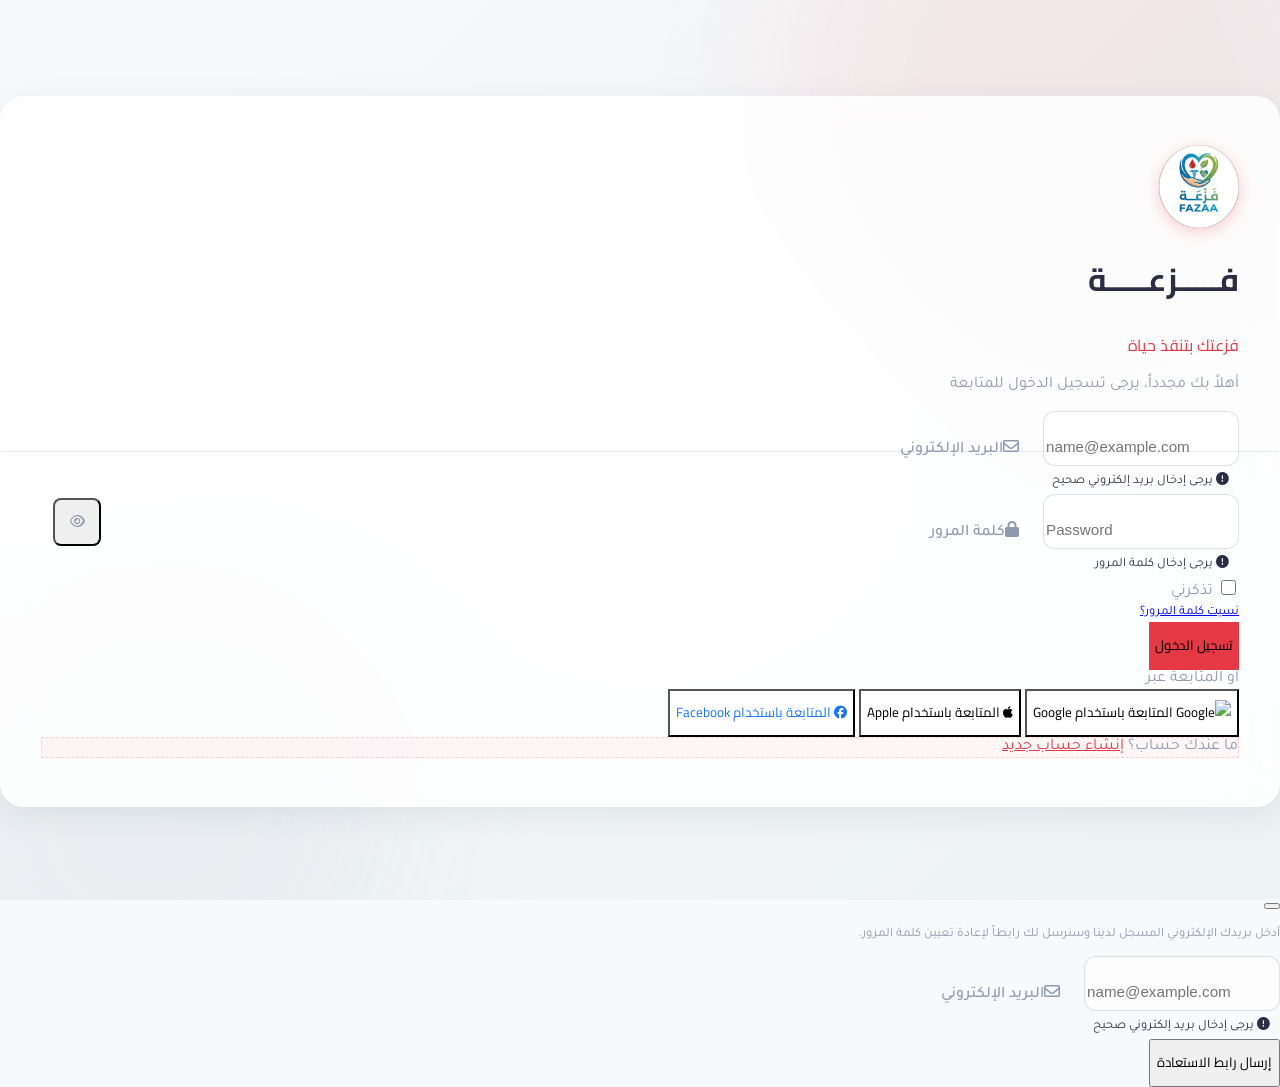
==== index.html @ a8e6f5c9 "Initial commit Created from https://vercel.com/new" ====
<!DOCTYPE html>
<html lang="ar" dir="rtl" data-theme="light">

<head>
    <meta charset="UTF-8">
    <meta name="viewport" content="width=device-width, initial-scale=1.0">
    <title data-i18n="login_title">تسجيل الدخول | فزعة</title>
    <link rel="icon" href="fazaalogo.webp" type="image/webp">
    <!-- Bootstrap 5 RTL -->
    <link id="bootstrapCss" rel="stylesheet"
        href="https://cdn.jsdelivr.net/npm/bootstrap@5.3.0/dist/css/bootstrap.rtl.min.css">
    <!-- Font Awesome -->
    <link rel="stylesheet" href="https://cdnjs.cloudflare.com/ajax/libs/font-awesome/6.4.0/css/all.min.css">
    <!-- Google Fonts (Cairo & Tajawal) -->
    <link
        href="https://fonts.googleapis.com/css2?family=Cairo:wght@400;500;600;700;800&family=Tajawal:wght@400;500;700&display=swap"
        rel="stylesheet">
    <!-- Custom CSS -->
    <link rel="stylesheet" href="style.css">
</head>

<body>

    <!-- Controls -->
    <div class="position-absolute top-0 end-0 p-3 z-3 d-flex gap-2 controls-wrapper">
        <button class="btn btn-light shadow-sm rounded-circle control-btn" id="themeToggle" title="Toggle Theme">
            <i class="fa-solid fa-moon"></i>
        </button>
        <button class="btn btn-light shadow-sm rounded-circle control-btn fw-bold font-sm" id="langToggle"
            title="Toggle Language">
            EN
        </button>
    </div>

    <!-- Background Animated Shapes -->
    <div class="bg-shapes">
        <div class="shape shape-1"></div>
        <div class="shape shape-2"></div>
        <div class="shape shape-3"></div>
    </div>

    <div class="d-flex align-items-center justify-content-center min-vh-100 position-relative z-1 py-4 py-md-5">
        <div class="container relative-z">
            <div class="row w-100 justify-content-center m-0">
                <div class="col-12 col-md-10 col-lg-7 col-xl-5 p-0">
                    <div class="glass-card entrance-anim">

                        <!-- Header Area -->
                        <div class="text-center mb-4 pb-2">
                            <img src="fazaalogo.webp" alt="فزعة" class="brand-logo-img mx-auto mb-3 pulse-anim">
                            <h1 class="h2 fw-bold platform-name text-dark mb-1" data-i18n="platform_name">فـــــزعـــــة
                            </h1>
                            <p class="text-danger fw-semibold slogan mb-2" data-i18n="slogan">فزعتك بتنقذ حياة</p>
                            <p class="text-muted small welcome-text" data-i18n="login_welcome">أهلاً بك مجدداً، يرجى
                                تسجيل الدخول للمتابعة</p>
                        </div>

                        <!-- Login Form -->
                        <form id="loginForm" novalidate>

                            <!-- Email Input -->
                            <div class="form-floating mb-4 custom-floating">
                                <input type="email" class="form-control premium-input email-input-dir" id="emailInput"
                                    placeholder="name@example.com" required>
                                <label for="emailInput"><i class="fa-regular fa-envelope me-2"></i><span
                                        data-i18n="email_label">البريد الإلكتروني</span></label>
                                <div class="invalid-feedback ms-1 mt-1 font-sm animated-error">
                                    <i class="fa-solid fa-circle-exclamation me-1"></i> <span
                                        data-i18n="email_invalid">يرجى إدخال بريد إلكتروني صحيح</span>
                                </div>
                            </div>

                            <!-- Password Input -->
                            <div class="form-floating mb-4 custom-floating position-relative">
                                <input type="password" class="form-control premium-input pe-5 email-input-dir"
                                    id="passwordInput" placeholder="Password" required>
                                <label for="passwordInput"><i class="fa-solid fa-lock me-2"></i><span
                                        data-i18n="password_label">كلمة المرور</span></label>
                                <button type="button"
                                    class="btn btn-link toggle-password text-muted text-decoration-none shadow-none"
                                    tabindex="-1">
                                    <i class="fa-regular fa-eye pt-1"></i>
                                </button>
                                <div class="invalid-feedback ms-1 mt-1 font-sm animated-error">
                                    <i class="fa-solid fa-circle-exclamation me-1"></i> <span
                                        data-i18n="password_invalid">يرجى إدخال كلمة المرور</span>
                                </div>
                            </div>

                            <!-- Options: Remember Me & Forgot Password -->
                            <div class="d-flex justify-content-between align-items-center mb-4 px-1">
                                <div class="form-check custom-checkbox">
                                    <input class="form-check-input" type="checkbox" id="rememberMe">
                                    <label class="form-check-label text-muted small fw-medium mt-1" for="rememberMe"
                                        data-i18n="remember_me">
                                        تذكرني
                                    </label>
                                </div>
                                <a href="#" class="text-decoration-none text-primary font-sm fw-bold"
                                    data-bs-toggle="modal" data-bs-target="#forgotPasswordModal"
                                    data-i18n="forgot_password">نسيت كلمة المرور؟</a>
                            </div>

                            <!-- Submit Button -->
                            <button type="submit"
                                class="btn btn-danger w-100 py-3 mb-4 rounded-3 fw-bold shadow-sm position-relative btn-glow"
                                id="loginBtn">
                                <span class="btn-text" data-i18n="login_btn">تسجيل الدخول</span>
                                <span
                                    class="spinner-border spinner-border-sm position-absolute top-50 start-50 translate-middle d-none text-white"
                                    role="status" aria-hidden="true" id="btnLoader"></span>
                            </button>

                            <!-- Divider -->
                            <div class="position-relative text-center my-4 divider-container">
                                <span class="text-muted small px-3 bg-glass z-1 position-relative divider-text"
                                    data-i18n="or_continue_with">أو المتابعة عبر</span>
                            </div>

                            <!-- Social Buttons -->
                            <div class="d-flex flex-column gap-3 mb-4">
                                <button type="button"
                                    class="btn btn-light border-0 social-btn w-100 d-flex align-items-center justify-content-center gap-3 py-2 shadow-sm rounded-3">
                                    <img src="https://upload.wikimedia.org/wikipedia/commons/c/c1/Google_%22G%22_logo.svg"
                                        alt="Google" width="20">
                                    <span class="fw-semibold text-dark small" data-i18n="social_google">المتابعة
                                        باستخدام Google</span>
                                </button>
                                <button type="button"
                                    class="btn btn-light border-0 social-btn w-100 d-flex align-items-center justify-content-center gap-3 py-2 shadow-sm rounded-3">
                                    <i class="fa-brands fa-apple fs-5 text-dark mt-1"></i>
                                    <span class="fw-semibold text-dark small" data-i18n="social_apple">المتابعة باستخدام
                                        Apple</span>
                                </button>
                                <button type="button"
                                    class="btn btn-light border-0 social-btn w-100 d-flex align-items-center justify-content-center gap-3 py-2 shadow-sm rounded-3"
                                    style="color:#1877F2">
                                    <i class="fa-brands fa-facebook fs-5 mt-1"></i>
                                    <span class="fw-semibold text-dark small" data-i18n="social_facebook">المتابعة
                                        باستخدام Facebook</span>
                                </button>
                            </div>

                            <!-- Register Link -->
                            <div class="text-center mt-2 px-3 pb-2 pt-2 create-account-box rounded-3">
                                <span class="text-muted small fw-medium" data-i18n="no_account">ما عندك حساب؟</span>
                                <a href="register.html"
                                    class="text-decoration-none text-danger fw-bold ms-1 hover-underline"
                                    data-i18n="create_account_link">إنشاء حساب جديد</a>
                            </div>

                        </form>
                    </div>
                </div>
            </div>
        </div>
    </div>
    <div class="toast-container position-fixed bottom-0 end-0 p-3" style="z-index: 1055; direction: rtl;">
        <div id="appToast" class="toast align-items-center text-white border-0" role="alert" aria-live="assertive"
            aria-atomic="true">
            <div class="d-flex">
                <div class="toast-body fw-bold font-body" id="toastMessage"></div>
                <button type="button" class="btn-close btn-close-white me-2 m-auto" data-bs-dismiss="toast"
                    aria-label="Close"></button>
            </div>
        </div>
    </div>
    <div class="modal fade" id="forgotPasswordModal" tabindex="-1" aria-hidden="true">
        <div class="modal-dialog modal-dialog-centered">
            <div class="modal-content border-0 shadow-lg" style="border-radius: 20px;">
                <div class="modal-header border-0 pb-0">
                    <h5 class="modal-title fw-bold" data-i18n="forgot_pass_title">استعادة كلمة المرور</h5>
                    <button type="button" class="btn-close" data-bs-dismiss="modal" aria-label="Close"></button>
                </div>
                <div class="modal-body pt-4 px-4 pb-4">
                    <p class="text-muted font-sm mb-4" data-i18n="forgot_pass_desc">أدخل بريدك الإلكتروني المسجل لدينا
                        وسنرسل لك رابطاً لإعادة تعيين كلمة المرور.</p>
                    <form id="forgotPasswordForm" novalidate>
                        <div class="form-floating custom-floating mb-4 position-relative">
                            <input type="email" class="form-control premium-input email-input-dir" id="resetEmail"
                                placeholder="name@example.com" required>
                            <label for="resetEmail"><i class="fa-regular fa-envelope me-2"></i><span
                                    data-i18n="email_label">البريد الإلكتروني</span></label>
                            <div class="invalid-feedback ms-1 mt-1 font-sm animated-error">
                                <i class="fa-solid fa-circle-exclamation me-1"></i> <span data-i18n="email_invalid">يرجى
                                    إدخال بريد إلكتروني صحيح</span>
                            </div>
                        </div>
                        <button type="submit" class="btn btn-primary w-100 py-3 position-relative overflow-hidden"
                            id="resetBtn">
                            <span class="btn-text fw-bold" data-i18n="send_reset_link">إرسال رابط الاستعادة</span>
                            <div class="btn-loader d-none" id="resetBtnLoader">
                                <span class="spinner-border spinner-border-sm" role="status" aria-hidden="true"></span>
                            </div>
                        </button>
                    </form>
                </div>
            </div>
        </div>
    </div>

    <!-- Bootstrap JS -->
    <script src="https://cdn.jsdelivr.net/npm/bootstrap@5.3.0/dist/js/bootstrap.bundle.min.js"></script>
    <!-- Custom JS -->
    <script src="scripts.js"></script>
</body>

</html>
---- style.css ----
/* ==============================================================
   Variables and Base Styles
   ============================================================== */
:root {
    --primary-red: #E63946;
    --primary-red-hover: #D62828;
    --primary-red-glow: rgba(230, 57, 70, 0.4);

    --bg-light: #F8F9FA;
    --text-dark: #2B2D42;
    --text-muted: #8D99AE;

    --glass-bg: rgba(255, 255, 255, 0.85);
    --glass-border: rgba(255, 255, 255, 0.4);
    --glass-shadow: 0 8px 32px rgba(43, 45, 66, 0.08);

    --font-heading: 'Cairo', sans-serif;
    --font-body: 'Tajawal', sans-serif;

    --transition-fast: 0.2s ease;
    --transition-smooth: 0.3s cubic-bezier(0.25, 0.46, 0.45, 0.94);
}

body {
    font-family: var(--font-body);
    background-color: var(--bg-light);
    color: var(--text-dark);
    margin: 0;
    overflow-x: hidden;
    transition: background-color var(--transition-smooth), color var(--transition-smooth);
}

option {
    background-color: var(--bg-light);
    color: var(--text-dark);
}

/* ==============================================================
   Dark Theme Overrides
   ============================================================== */
[data-theme="dark"] {
    --bg-light: #161625;
    --text-dark: #E4E6EB;
    --text-muted: #A0AAB2;
    --glass-bg: rgba(26, 26, 40, 0.85);
    --glass-border: rgba(255, 255, 255, 0.08);
    --glass-shadow: 0 8px 32px rgba(0, 0, 0, 0.6);
    color-scheme: dark;
}

[data-theme="dark"] .bg-shapes {
    background: linear-gradient(135deg, #161625 0%, #1a1a2e 100%);
}

[data-theme="dark"] .text-dark {
    color: var(--text-dark) !important;
}

/* logo filter removed for native logo rendering */

[data-theme="dark"] .shape-3 {
    background: rgba(255, 255, 255, 0.05);
}

[data-theme="dark"] .premium-input {
    background-color: rgba(0, 0, 0, 0.4) !important;
    border-color: rgba(255, 255, 255, 0.1) !important;
    color: var(--text-dark) !important;
}

[data-theme="dark"] .premium-input::placeholder,
[data-theme="dark"] .premium-input::-webkit-input-placeholder,
[data-theme="dark"] .premium-input::-moz-placeholder {
    color: rgba(255, 255, 255, 0.5) !important;
    opacity: 1 !important;
}

[data-theme="dark"] .form-select.premium-input {
    background-image: url("data:image/svg+xml,%3csvg xmlns='http://www.w3.org/2000/svg' viewBox='0 0 16 16'%3e%3cpath fill='none' stroke='%23A0AAB2' stroke-linecap='round' stroke-linejoin='round' stroke-width='2' d='m2 5 6 6 6-6'/%3e%3c/svg%3e") !important;
}

[data-theme="dark"] .premium-input:focus {
    background-color: #222230 !important;
    border-color: var(--primary-red) !important;
}

[data-theme="dark"] .btn-light,
[data-theme="dark"] .control-btn {
    background-color: rgba(255, 255, 255, 0.1) !important;
    color: var(--text-dark) !important;
    border: 1px solid rgba(255, 255, 255, 0.05);
}

[data-theme="dark"] .btn-light:hover,
[data-theme="dark"] .control-btn:hover {
    background-color: rgba(255, 255, 255, 0.2) !important;
}

[data-theme="dark"] .social-btn {
    background: rgba(255, 255, 255, 0.08) !important;
    border: 1px solid rgba(255, 255, 255, 0.15) !important;
    color: var(--text-dark) !important;
}

[data-theme="dark"] .social-btn:hover {
    background: rgba(255, 255, 255, 0.12) !important;
    border-color: rgba(255, 255, 255, 0.25) !important;
    box-shadow: 0 4px 12px rgba(0, 0, 0, 0.2) !important;
}

[data-theme="dark"] .social-btn i.fa-facebook {
    color: #1877F2 !important;
}

[data-theme="dark"] .role-card {
    background: rgba(0, 0, 0, 0.3);
    border-color: rgba(255, 255, 255, 0.1);
}

[data-theme="dark"] .role-card:hover {
    background: rgba(255, 255, 255, 0.05);
}

[data-theme="dark"] .bg-glass {
    background-color: rgba(255, 255, 255, 0.05);
}

[data-theme="dark"] .create-account-box {
    background: rgba(230, 57, 70, 0.08);
}

[data-theme="dark"] .toggle-password:hover {
    color: #fff !important;
}

/* ==============================================================
   Top Controls
   ============================================================== */
.controls-wrapper {
    gap: 12px;
}

.control-btn {
    width: 48px;
    height: 48px;
    display: flex;
    align-items: center;
    justify-content: center;
    transition: all var(--transition-fast);
}

h1,
h2,
h3,
h4,
h5,
h6,
.brand-logo,
.platform-name,
.slogan,
.btn {
    font-family: var(--font-heading);
}

.text-danger {
    color: var(--primary-red) !important;
}

.text-muted {
    color: var(--text-muted) !important;
}

.bg-danger {
    background-color: var(--primary-red) !important;
}

/* ==============================================================
   Background Shapes and Animation
   ============================================================== */
.bg-shapes {
    position: fixed;
    top: 0;
    left: 0;
    width: 100vw;
    height: 100vh;
    z-index: 0;
    overflow: hidden;
    background: linear-gradient(135deg, #f8f9fa 0%, #edf2f4 100%);
}

.shape {
    position: absolute;
    border-radius: 50%;
    filter: blur(80px);
    opacity: 0.6;
    animation: float 20s infinite alternate;
}

.shape-1 {
    width: 300px;
    height: 300px;
    background: rgba(230, 57, 70, 0.12);
    top: -100px;
    right: -50px;
    animation-delay: 0s;
}

.shape-2 {
    width: 250px;
    height: 250px;
    background: rgba(141, 153, 174, 0.15);
    bottom: -100px;
    left: -50px;
    animation-delay: -5s;
    animation-duration: 25s;
}

.shape-3 {
    width: 200px;
    height: 200px;
    background: rgba(255, 255, 255, 0.5);
    top: 30%;
    left: 40%;
    animation-delay: -10s;
    animation-duration: 15s;
}

@keyframes float {
    0% {
        transform: translate(0, 0) scale(1);
    }

    50% {
        transform: translate(30px, -50px) scale(1.05);
    }

    100% {
        transform: translate(-20px, 30px) scale(0.95);
    }
}

/* ==============================================================
   Glass Card & Fallbacks
   ============================================================== */
.glass-card {
    background: rgba(255, 255, 255, 0.95);
    border: 1px solid var(--glass-border);
    border-radius: 16px;
    padding: 1.5rem 1rem;
    box-shadow: var(--glass-shadow);
    transition: transform var(--transition-smooth), box-shadow var(--transition-smooth);
}

@supports (backdrop-filter: blur(20px)) or (-webkit-backdrop-filter: blur(20px)) {
    .glass-card {
        background: var(--glass-bg);
        backdrop-filter: blur(20px);
        -webkit-backdrop-filter: blur(20px);
    }
}

.entrance-anim {
    animation: slideUpFade 0.7s cubic-bezier(0.16, 1, 0.3, 1) forwards;
}

@keyframes slideUpFade {
    0% {
        opacity: 0;
        transform: translateY(30px);
    }

    100% {
        opacity: 1;
        transform: translateY(0);
    }
}

.pulse-anim {
    animation: pulse 2s infinite;
}

@keyframes pulse {
    0% {
        transform: scale(1);
    }

    50% {
        transform: scale(1.08);
    }

    100% {
        transform: scale(1);
    }
}

.brand-logo-img {
    display: block;
    width: 80px;
    height: auto;
    object-fit: contain;
    border-radius: 12px;
    filter: drop-shadow(0 4px 8px rgba(230, 57, 70, 0.25));
}

/* ==============================================================
   Form Elements
   ============================================================== */
.premium-input {
    border: 1px solid rgba(141, 153, 174, 0.3) !important;
    border-radius: 12px !important;
    background-color: rgba(255, 255, 255, 0.7) !important;
    font-size: 0.95rem;
    padding-top: 1.625rem !important;
    padding-bottom: 0.625rem !important;
    transition: all var(--transition-fast) !important;
    box-shadow: none !important;
}

.premium-input:focus {
    border-color: var(--primary-red) !important;
    background-color: #fff !important;
    box-shadow: 0 0 0 3px var(--primary-red-glow) !important;
}

.custom-floating>label {
    padding-left: 1rem;
    padding-right: 1.25rem;
    color: var(--text-muted);
    font-weight: 500;
    transition: all var(--transition-fast) ease-in-out;
}

.custom-floating>.form-control:focus~label,
.custom-floating>.form-control:not(:placeholder-shown)~label {
    color: var(--primary-red);
    transform: scale(0.85) translateY(-0.75rem);
    opacity: 0.9;
}

.toggle-password {
    position: absolute;
    top: 50%;
    transform: translateY(-50%);
    inset-inline-end: 12px;
    z-index: 5;
    width: 48px;
    height: 48px;
    display: flex;
    align-items: center;
    justify-content: center;
    padding: 0;
    cursor: pointer;
    border-radius: 8px;
    transition: var(--transition-fast);
}

.toggle-password:hover {
    background: rgba(141, 153, 174, 0.15);
    color: var(--text-dark) !important;
}

.email-input-dir {
    direction: ltr !important;
    text-align: left !important;
}

/* Custom Checkbox */
.custom-checkbox .form-check-input {
    width: 1.1em;
    height: 1.1em;
    margin-top: 0.2em;
    border-color: rgba(141, 153, 174, 0.5);
    cursor: pointer;
}

.custom-checkbox .form-check-input:checked {
    background-color: var(--primary-red);
    border-color: var(--primary-red);
}

.custom-checkbox .form-check-input:focus {
    box-shadow: 0 0 0 0.25rem var(--primary-red-glow);
}

/* Hover Underline */
.hover-underline {
    position: relative;
    display: inline-block;
}

.hover-underline::after {
    content: '';
    position: absolute;
    width: 100%;
    transform: scaleX(0);
    height: 1.5px;
    bottom: -2px;
    left: 0;
    background-color: currentColor;
    transform-origin: bottom right;
    transition: transform 0.25s cubic-bezier(0.25, 0.46, 0.45, 0.94);
}

.hover-underline:hover::after {
    transform: scaleX(1);
    transform-origin: bottom left;
}

/* ==============================================================
   Buttons
   ============================================================== */
.btn {
    min-height: 48px;
}

.btn-danger {
    background: var(--primary-red);
    border: none;
    transition: all var(--transition-fast);
}

.btn-danger:hover {
    background: var(--primary-red-hover);
    transform: translateY(-2px);
    box-shadow: 0 6px 16px var(--primary-red-glow) !important;
}

.btn-danger:active {
    transform: translateY(0);
}

.btn-glow {
    overflow: hidden;
}

.btn-glow::after {
    content: '';
    position: absolute;
    top: 50%;
    left: 50%;
    width: 300px;
    height: 300px;
    background: rgba(255, 255, 255, 0.2);
    border-radius: 50%;
    transform: translate(-50%, -50%) scale(0);
    opacity: 0;
    transition: transform 0.6s, opacity 0.4s;
}

.btn-glow:active::after {
    transform: translate(-50%, -50%) scale(1);
    opacity: 1;
    transition: 0s;
}

.social-btn {
    background: rgba(255, 255, 255, 0.9) !important;
    transition: all var(--transition-fast) !important;
}

.social-btn:hover {
    background: #fff !important;
    transform: translateY(-2px);
    box-shadow: 0 4px 12px rgba(0, 0, 0, 0.05) !important;
}

/* ==============================================================
   Misc
   ============================================================== */
.divider-container::before {
    content: '';
    position: absolute;
    top: 50%;
    right: 0;
    width: 100%;
    height: 1px;
    background: rgba(141, 153, 174, 0.2);
    z-index: 0;
}

.bg-glass {
    background-color: #f6f7f8;
    border-radius: 20px;
}

.create-account-box {
    background: rgba(230, 57, 70, 0.04);
    border: 1px dashed rgba(230, 57, 70, 0.2);
    transition: var(--transition-fast);
}

.create-account-box:hover {
    background: rgba(230, 57, 70, 0.08);
}

/* ==============================================================
   Validation & Layout Fix (إصلاح تداخل الحقول والاهتزاز)
   ============================================================== */

/* 1. حجز مساحة ثابتة للحاوية لمنع قفز الحقول */
.custom-floating {
    position: relative !important;
    margin-bottom: 28px !important;
}

/* 2. جعل رسالة الخطأ تطفو بالأسفل دون التأثير على الحقول */
.custom-floating .invalid-feedback {
    position: absolute !important;
    bottom: -24px !important;
    left: 0 !important;
    right: 0 !important;
    margin: 0 !important;
    padding: 0 10px !important;
    font-size: 0.8rem !important;
}

/* ضبط محاذاة النص عند التحويل للغة الإنجليزية */
[dir="ltr"] .custom-floating .invalid-feedback {
    text-align: left !important;
}

/* 3. كلاس خاص باهتزاز الحقول فقط دون إخفائها */
.shake-anim {
    animation: shake 0.2s ease-in-out forwards;
}

.was-validated .form-control:invalid {
    border-color: var(--primary-red) !important;
    /* Hide default icon to avoid overlapping with placeholder layout */
    background-image: none !important;
    animation: shake 0.4s ease-in-out;
}

.was-validated .form-control:valid {
    border-color: #198754 !important;
    background-image: none !important;
}

@keyframes shake {

    0%,
    100% {
        transform: translateX(0);
    }

    25% {
        transform: translateX(5px);
    }

    50% {
        transform: translateX(-5px);
    }

    75% {
        transform: translateX(3px);
    }
}

.font-sm {
    font-size: 0.8rem;
}

/* ==============================================================
   Registration Specific
   ============================================================== */
.role-grid {
    display: grid;
    grid-template-columns: repeat(2, 1fr);
    gap: 12px;
}

.role-card {
    border: 2px solid rgba(141, 153, 174, 0.2);
    border-radius: 12px;
    padding: 1rem 0.5rem;
    cursor: pointer;
    transition: all var(--transition-fast);
    background: rgba(255, 255, 255, 0.5);
    display: flex;
    flex-direction: column;
    align-items: center;
    gap: 8px;
    color: var(--text-muted);
}

.role-card:hover {
    border-color: rgba(230, 57, 70, 0.4);
    background: #fff;
    transform: translateY(-2px);
    color: var(--text-dark);
}

.role-card i {
    font-size: 1.5rem;
    transition: var(--transition-fast);
}

.btn-check:checked+.role-card {
    border-color: var(--primary-red);
    background: rgba(230, 57, 70, 0.05);
    color: var(--primary-red);
    box-shadow: 0 4px 12px var(--primary-red-glow);
}

.btn-check:checked+.role-card i {
    transform: scale(1.1);
}

.dynamic-fields-section {
    display: none;
    animation: fadeInHalf 0.4s forwards;
}

.dynamic-fields-section.active {
    display: block;
}

@keyframes fadeInHalf {
    from {
        opacity: 0;
        transform: translateY(-10px);
    }

    to {
        opacity: 1;
        transform: translateY(0);
    }
}

/* Password Strength */
.password-strength-container {
    height: 4px;
    background-color: rgba(141, 153, 174, 0.2);
    border-radius: 2px;
    margin-top: -12px;
    margin-bottom: 4px;
    margin-right: 4px;
    margin-left: 4px;
    overflow: hidden;
}

.password-strength-bar {
    height: 100%;
    width: 0;
    border-radius: 2px;
    transition: width 0.3s ease, background-color 0.3s ease;
}

.strength-weak {
    background-color: #dc3545;
    width: 33.33%;
}

.strength-medium {
    background-color: #ffc107;
    width: 66.66%;
}

.strength-strong {
    background-color: #198754;
    width: 100%;
}

.strength-text {
    font-size: 0.75rem;
    margin-top: 0px;
    margin-bottom: 16px;
    margin-right: 8px;
    text-align: right;
    display: block;
    transition: color 0.3s;
}

.text-weak {
    color: #dc3545;
}

.text-medium {
    color: #ffc107;
}

.text-strong {
    color: #198754;
}

/* Interactive Form Progress Bar */
.form-progress-bar {
    position: absolute;
    top: 0;
    left: 0;
    height: 6px;
    background: linear-gradient(90deg, #dc3545, #198754);
    width: 0%;
    transition: width 0.5s cubic-bezier(0.25, 0.46, 0.45, 0.94);
    z-index: 10;
}

[dir="rtl"] .form-progress-bar {
    left: auto;
    right: 0;
    background: linear-gradient(270deg, #dc3545, #198754);
}

/* Real-time Valid States inside glass-card */
.premium-input.is-valid {
    border-color: #198754 !important;
    background-image: none !important;
    box-shadow: 0 0 0 2px rgba(25, 135, 84, 0.2) !important;
}

.premium-input.is-invalid {
    border-color: #dc3545 !important;
    background-image: none !important;
    box-shadow: 0 0 0 2px rgba(220, 53, 69, 0.2) !important;
}

.register-card {
    padding: 2.5rem 2rem;
}

/* ==============================================================
   Mobile First Breakpoints & Refinements
   ============================================================== */
@media (min-width: 481px) {
    .glass-card {
        padding: 2rem 1.25rem;
        border-radius: 20px;
    }

    .brand-logo-img {
        width: 70px;
    }

    h1.platform-name {
        font-size: 1.75rem !important;
    }

    .shape-1 {
        width: 400px;
        height: 400px;
        top: -150px;
        right: -80px;
    }

    .shape-2 {
        width: 300px;
        height: 300px;
        bottom: -120px;
        left: -80px;
    }

    .shape-3 {
        width: 300px;
        height: 300px;
    }
}

@media (min-width: 769px) {
    .glass-card {
        padding: 2.5rem 2rem;
        border-radius: 24px;
    }

    .register-card {
        padding: 2.5rem 2rem;
    }

    .brand-logo-img {
        width: 80px;
    }

    h1.platform-name {
        font-size: 2rem !important;
    }

    .shape-1 {
        width: 600px;
        height: 600px;
        top: -200px;
        right: -100px;
    }

    .shape-2 {
        width: 500px;
        height: 500px;
        bottom: -150px;
        left: -100px;
    }

    .shape-3 {
        width: 400px;
        height: 400px;
    }

    .role-grid {
        grid-template-columns: repeat(4, 1fr);
    }
}

@media (min-width: 1025px) {
    .glass-card {
        padding: 3rem 2.5rem;
    }
}

/* ==============================================================
   إصلاحات الواجهة النهائية (الوضع الليلي، التباعد، والخطوط المتداخلة)
   ============================================================== */

/* 1. إصلاح تداخل الخط مع نص "أو المتابعة عبر" */
.divider-text {
    background-color: #ffffff !important;
    /* لون صلب يغطي الخط في الوضع النهاري */
    color: var(--text-muted) !important;
}

[data-theme="dark"] .divider-text {
    background-color: #1e1e2d !important;
    /* لون صلب مطابق للبطاقة في الوضع الليلي */
    color: #A0AAB2 !important;
}

/* 2. إصلاح لون حقول التحديد (Select) وعناصرها (Options) في الوضع الليلي */
[data-theme="dark"] option {
    background-color: #1a1a2e !important;
    color: #E4E6EB !important;
}

[data-theme="dark"] .form-select.premium-input {
    background-color: rgba(0, 0, 0, 0.4) !important;
    color: var(--text-dark) !important;
}

/* 3. إصلاح ظهور النص بالكامل في حقول التحديد للغة الإنجليزية */
[dir="ltr"] .custom-floating .form-select {
    padding-right: 2.5rem !important;
    /* إعطاء مساحة لسهم القائمة المنسدلة */
}

[dir="ltr"] .custom-floating label {
    white-space: nowrap !important;
    overflow: hidden !important;
    text-overflow: ellipsis !important;
    max-width: 85% !important;
}

/* ==============================================================
   إصلاح المربع الأبيض وقص النصوص في حقول التحديد
   ============================================================== */

/* 1. إخفاء المربع الأبيض المزعج خلف النصوص في الوضع الليلي بشكل نهائي */
[data-theme="dark"] .form-floating>label::after {
    background-color: transparent !important;
}

/* 2. تصغير الخط قليلاً في حقول التحديد والتاريخ لكي تتسع النصوص الطويلة */
.custom-floating .form-select,
.custom-floating input[type="date"] {
    font-size: 0.85rem !important;
}

/* 3. إعادة ضبط المسافات للغة الإنجليزية لمنع قص النص بسبب سهم القائمة المنسدلة */
[dir="ltr"] .custom-floating .form-select {
    padding-right: 1.5rem !important;
    /* تقليل المساحة المحجوزة للسهم */
    padding-left: 0.5rem !important;
    background-position: right 0.5rem center !important;
    /* إزاحة السهم لليمين قليلاً */
}

/* ضبط حقل التاريخ للغة الإنجليزية */
[dir="ltr"] .custom-floating input[type="date"] {
    padding-right: 0.5rem !important;
}

/* ==============================================================
   إصلاح نهائي: توحيد ألوان وأحجام عناوين بيانات المتبرع
   ============================================================== */

/* 1. في الوضع الليلي فقط: توحيد اللون الأحمر الواضح للعناوين */
[data-theme="dark"] label[for="bloodTypeDonor"],
[data-theme="dark"] label[for="bloodTypePatient"],
[data-theme="dark"] label[for="smokerStatus"],
[data-theme="dark"] label[for="lastDonation"],
[data-theme="dark"] label[for="urgencyLevel"],
/* تمت إضافة نوع الحالة هنا */
[data-theme="dark"] label[for="urgency"] {
    /* أضفت هذا أيضاً كاحتياط لاسم الـ ID */
    color: #ff3c3c !important;
    font-weight: bold !important;
    opacity: 1 !important;
}

/* ملاحظة: في الوضع الصباحي ستأخذ تلقائياً اللون السكني الافتراضي كباقي الحقول */

/* 2. منع قص جملة "Last Donation Date" في الإنجليزية مع الحفاظ على نفس حجم الخط */
[dir="ltr"] label[for="lastDonation"] {
    white-space: nowrap !important;
    overflow: visible !important;
    max-width: 100% !important;
    font-size: inherit !important;
    /* إجبارها على أخذ نفس حجم باقي الحقول تماماً */
}

/* إصلاح مشكلة اللون الأحمر المستمر لحقل التاريخ في الوضع الصباحي */
[data-theme="light"] .custom-floating>input[type="date"]:not(:focus)~label {
    color: var(--text-muted) !important;
}

/* ==============================================================
   قائمة شروط كلمة المرور التفاعلية
   ============================================================== */
.password-requirements {
    font-size: 0.8rem;
    padding-right: 5px;
    text-align: right;
    transition: all 0.3s ease;
}

[dir="ltr"] .password-requirements {
    text-align: left !important;
    padding-right: 0;
    padding-left: 5px;
}

.req-item {
    margin-bottom: 6px;
    transition: color 0.3s ease;
}

/* عندما يتحقق الشرط (يتحول للأخضر وعلامة صح) */
.req-item.text-success i::before {
    content: "\f00c";
    /* أيقونة الصح من FontAwesome */
}

/* عندما لا يتحقق الشرط (أحمر وعلامة خطأ) */
.req-item.text-danger i::before {
    content: "\f00d";
    /* أيقونة الخطأ من FontAwesome */
}

/* تأكيد ألوان وأطوال شريط قوة كلمة المرور كما طلبت */
.password-strength-bar.strength-weak {
    background-color: #dc3545 !important;
    width: 33.33% !important;
}

.password-strength-bar.strength-medium {
    background-color: #ffc107 !important;
    width: 66.66% !important;
}

.password-strength-bar.strength-strong {
    background-color: #198754 !important;
    width: 100% !important;
}

/* ==============================================================
   تنسيقات النافذة المنبثقة (Modal) للوضع الليلي
   ============================================================== */
[data-theme="dark"] .modal-content {
    background-color: #1a1a2e !important;
    /* نفس لون بطاقة تسجيل الدخول */
    color: #E4E6EB !important;
}

[data-theme="dark"] .modal-content .btn-close {
    filter: invert(1) grayscale(100%) brightness(200%);
    /* جعل زر الإغلاق X أبيض */
}

/* ==============================================================
   تنسيقات شاشة التحقق OTP (المربعات)
   ============================================================== */
.otp-input {
    width: 60px !important;
    height: 65px !important;
    border-radius: 12px !important;
    transition: all 0.3s ease;
    caret-color: var(--primary-color);
}

.otp-input:focus {
    border-color: var(--primary-color) !important;
    box-shadow: 0 0 0 4px rgba(220, 53, 69, 0.15) !important;
    transform: translateY(-2px);
}

/* الوضع الليلي للمربعات */
[data-theme="dark"] .otp-input {
    background-color: rgba(0, 0, 0, 0.3) !important;
    color: #E4E6EB !important;
}

[data-theme="dark"] .otp-input:disabled {
    background-color: rgba(255, 255, 255, 0.05) !important;
}
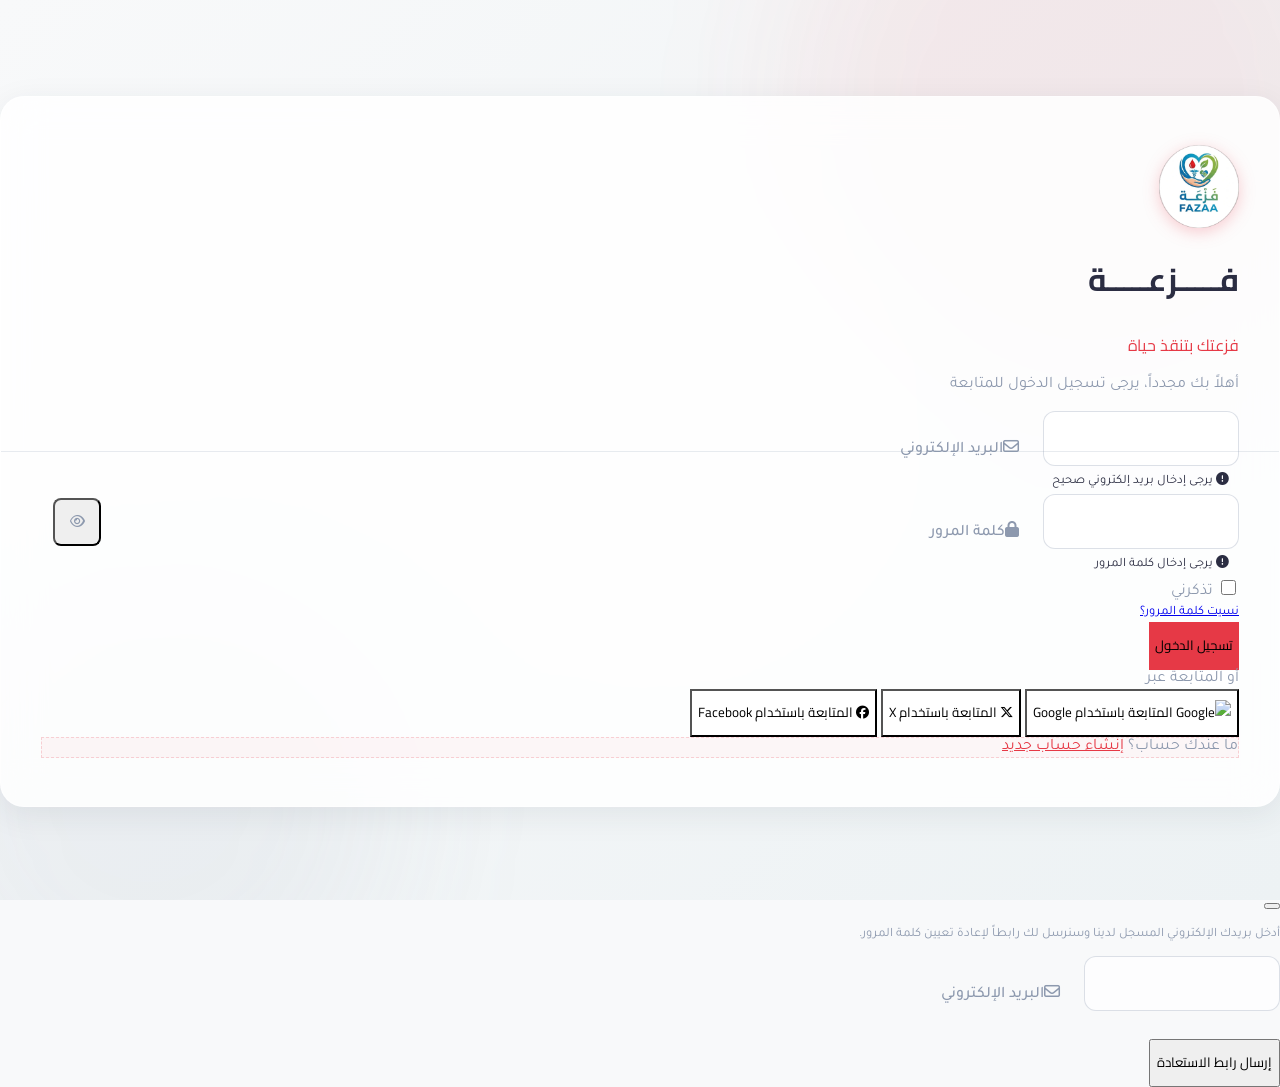
==== commit 2d01d977: "Add files via upload" ====
--- a/index.html
+++ b/index.html
@@ -2,26 +2,25 @@
 <html lang="ar" dir="rtl" data-theme="light">
 
 <head>
+    <!-- Meta setup and page configuration (إعدادات الصفحة الأساسية) -->
     <meta charset="UTF-8">
     <meta name="viewport" content="width=device-width, initial-scale=1.0">
     <title data-i18n="login_title">تسجيل الدخول | فزعة</title>
+
+    <!-- External styles and assets (استيراد التنسيقات والخطوط) -->
     <link rel="icon" href="fazaalogo.webp" type="image/webp">
-    <!-- Bootstrap 5 RTL -->
     <link id="bootstrapCss" rel="stylesheet"
         href="https://cdn.jsdelivr.net/npm/bootstrap@5.3.0/dist/css/bootstrap.rtl.min.css">
-    <!-- Font Awesome -->
-    <link rel="stylesheet" href="https://cdnjs.cloudflare.com/ajax/libs/font-awesome/6.4.0/css/all.min.css">
-    <!-- Google Fonts (Cairo & Tajawal) -->
+    <link rel="stylesheet" href="https://cdnjs.cloudflare.com/ajax/libs/font-awesome/6.5.1/css/all.min.css">
     <link
         href="https://fonts.googleapis.com/css2?family=Cairo:wght@400;500;600;700;800&family=Tajawal:wght@400;500;700&display=swap"
         rel="stylesheet">
-    <!-- Custom CSS -->
     <link rel="stylesheet" href="style.css">
 </head>
 
 <body>
 
-    <!-- Controls -->
+    <!-- Theme and language controls (أزرار تغيير اللغة والمظهر) -->
     <div class="position-absolute top-0 end-0 p-3 z-3 d-flex gap-2 controls-wrapper">
         <button class="btn btn-light shadow-sm rounded-circle control-btn" id="themeToggle" title="Toggle Theme">
             <i class="fa-solid fa-moon"></i>
@@ -32,33 +31,34 @@
         </button>
     </div>
 
-    <!-- Background Animated Shapes -->
+    <!-- Background decorative shapes (خلفيات زخرفية) -->
     <div class="bg-shapes">
         <div class="shape shape-1"></div>
         <div class="shape shape-2"></div>
         <div class="shape shape-3"></div>
     </div>
 
-    <div class="d-flex align-items-center justify-content-center min-vh-100 position-relative z-1 py-4 py-md-5">
+    <!-- Main login container (حاوية تسجيل الدخول) -->
+    <main class="d-flex align-items-center justify-content-center min-vh-100 position-relative z-1 py-4 py-md-5">
         <div class="container relative-z">
             <div class="row w-100 justify-content-center m-0">
                 <div class="col-12 col-md-10 col-lg-7 col-xl-5 p-0">
                     <div class="glass-card entrance-anim">
 
-                        <!-- Header Area -->
-                        <div class="text-center mb-4 pb-2">
+                        <!-- Header section with logo and title (رأس الصفحة والشعار) -->
+                        <header class="text-center mb-4 pb-2">
                             <img src="fazaalogo.webp" alt="فزعة" class="brand-logo-img mx-auto mb-3 pulse-anim">
                             <h1 class="h2 fw-bold platform-name text-dark mb-1" data-i18n="platform_name">فـــــزعـــــة
                             </h1>
                             <p class="text-danger fw-semibold slogan mb-2" data-i18n="slogan">فزعتك بتنقذ حياة</p>
                             <p class="text-muted small welcome-text" data-i18n="login_welcome">أهلاً بك مجدداً، يرجى
                                 تسجيل الدخول للمتابعة</p>
-                        </div>
-
-                        <!-- Login Form -->
+                        </header>
+
+                        <!-- Login form (نموذج تسجيل الدخول) -->
                         <form id="loginForm" novalidate>
 
-                            <!-- Email Input -->
+                            <!-- Email input field (حقل البريد الإلكتروني) -->
                             <div class="form-floating mb-4 custom-floating">
                                 <input type="email" class="form-control premium-input email-input-dir" id="emailInput"
                                     placeholder="name@example.com" required>
@@ -70,7 +70,7 @@
                                 </div>
                             </div>
 
-                            <!-- Password Input -->
+                            <!-- Password input with toggle (حقل كلمة المرور مع إظهار/إخفاء) -->
                             <div class="form-floating mb-4 custom-floating position-relative">
                                 <input type="password" class="form-control premium-input pe-5 email-input-dir"
                                     id="passwordInput" placeholder="Password" required>
@@ -87,21 +87,19 @@
                                 </div>
                             </div>
 
-                            <!-- Options: Remember Me & Forgot Password -->
+                            <!-- Remember me and forgot password (تذكرني واستعادة كلمة المرور) -->
                             <div class="d-flex justify-content-between align-items-center mb-4 px-1">
                                 <div class="form-check custom-checkbox">
-                                    <input class="form-check-input" type="checkbox" id="rememberMe">
-                                    <label class="form-check-label text-muted small fw-medium mt-1" for="rememberMe"
-                                        data-i18n="remember_me">
-                                        تذكرني
-                                    </label>
+                                    <input class="form-check-input cursor-pointer" type="checkbox" id="rememberMe">
+                                    <label class="form-check-label text-muted small fw-medium mt-1 cursor-pointer"
+                                        for="rememberMe" data-i18n="remember_me">تذكرني</label>
                                 </div>
                                 <a href="#" class="text-decoration-none text-primary font-sm fw-bold"
                                     data-bs-toggle="modal" data-bs-target="#forgotPasswordModal"
                                     data-i18n="forgot_password">نسيت كلمة المرور؟</a>
                             </div>
 
-                            <!-- Submit Button -->
+                            <!-- Submit login button (زر تسجيل الدخول) -->
                             <button type="submit"
                                 class="btn btn-danger w-100 py-3 mb-4 rounded-3 fw-bold shadow-sm position-relative btn-glow"
                                 id="loginBtn">
@@ -111,14 +109,15 @@
                                     role="status" aria-hidden="true" id="btnLoader"></span>
                             </button>
 
-                            <!-- Divider -->
+                            <!-- Divider for social login (فاصل تسجيل عبر المنصات) -->
                             <div class="position-relative text-center my-4 divider-container">
                                 <span class="text-muted small px-3 bg-glass z-1 position-relative divider-text"
                                     data-i18n="or_continue_with">أو المتابعة عبر</span>
                             </div>
 
-                            <!-- Social Buttons -->
+                            <!-- Social login buttons (أزرار تسجيل عبر المنصات) -->
                             <div class="d-flex flex-column gap-3 mb-4">
+                                <!-- Google -->
                                 <button type="button"
                                     class="btn btn-light border-0 social-btn w-100 d-flex align-items-center justify-content-center gap-3 py-2 shadow-sm rounded-3">
                                     <img src="https://upload.wikimedia.org/wikipedia/commons/c/c1/Google_%22G%22_logo.svg"
@@ -126,72 +125,74 @@
                                     <span class="fw-semibold text-dark small" data-i18n="social_google">المتابعة
                                         باستخدام Google</span>
                                 </button>
+
+                                <!-- Twitter -->
                                 <button type="button"
                                     class="btn btn-light border-0 social-btn w-100 d-flex align-items-center justify-content-center gap-3 py-2 shadow-sm rounded-3">
-                                    <i class="fa-brands fa-apple fs-5 text-dark mt-1"></i>
-                                    <span class="fw-semibold text-dark small" data-i18n="social_apple">المتابعة باستخدام
-                                        Apple</span>
-                                </button>
-                                <button type="button"
-                                    class="btn btn-light border-0 social-btn w-100 d-flex align-items-center justify-content-center gap-3 py-2 shadow-sm rounded-3"
-                                    style="color:#1877F2">
+                                    <i class="fa-brands fa-x-twitter fs-5 text-dark mt-1"></i>
+                                    <span class="fw-semibold text-dark small" data-i18n="social_x">المتابعة باستخدام
+                                        X</span>
+                                </button>
+
+                                <!-- Facebook -->
+                                <button type="button"
+                                    class="btn btn-light border-0 social-btn w-100 d-flex align-items-center justify-content-center gap-3 py-2 shadow-sm rounded-3 text-primary">
                                     <i class="fa-brands fa-facebook fs-5 mt-1"></i>
                                     <span class="fw-semibold text-dark small" data-i18n="social_facebook">المتابعة
                                         باستخدام Facebook</span>
                                 </button>
                             </div>
 
-                            <!-- Register Link -->
+                            <!-- Create account section (إنشاء حساب جديد) -->
                             <div class="text-center mt-2 px-3 pb-2 pt-2 create-account-box rounded-3">
                                 <span class="text-muted small fw-medium" data-i18n="no_account">ما عندك حساب؟</span>
                                 <a href="register.html"
                                     class="text-decoration-none text-danger fw-bold ms-1 hover-underline"
                                     data-i18n="create_account_link">إنشاء حساب جديد</a>
                             </div>
-
                         </form>
                     </div>
                 </div>
             </div>
         </div>
-    </div>
-    <div class="toast-container position-fixed bottom-0 end-0 p-3" style="z-index: 1055; direction: rtl;">
-        <div id="appToast" class="toast align-items-center text-white border-0" role="alert" aria-live="assertive"
-            aria-atomic="true">
+    </main>
+
+    <!-- Toast notifications (رسائل التنبيه) -->
+    <div class="toast-container position-fixed bottom-0 end-0 p-3 z-3">
+        <div id="appToast" class="toast align-items-center text-white border-0" role="alert">
             <div class="d-flex">
                 <div class="toast-body fw-bold font-body" id="toastMessage"></div>
-                <button type="button" class="btn-close btn-close-white me-2 m-auto" data-bs-dismiss="toast"
-                    aria-label="Close"></button>
+                <button type="button" class="btn-close btn-close-white me-2 m-auto" data-bs-dismiss="toast"></button>
             </div>
         </div>
     </div>
-    <div class="modal fade" id="forgotPasswordModal" tabindex="-1" aria-hidden="true">
+
+    <!-- Forgot password modal (نافذة استعادة كلمة المرور) -->
+    <div class="modal fade" id="forgotPasswordModal" tabindex="-1">
         <div class="modal-dialog modal-dialog-centered">
-            <div class="modal-content border-0 shadow-lg" style="border-radius: 20px;">
+            <div class="modal-content border-0 shadow-lg rounded-4">
                 <div class="modal-header border-0 pb-0">
                     <h5 class="modal-title fw-bold" data-i18n="forgot_pass_title">استعادة كلمة المرور</h5>
-                    <button type="button" class="btn-close" data-bs-dismiss="modal" aria-label="Close"></button>
+                    <button type="button" class="btn-close" data-bs-dismiss="modal"></button>
                 </div>
+
                 <div class="modal-body pt-4 px-4 pb-4">
-                    <p class="text-muted font-sm mb-4" data-i18n="forgot_pass_desc">أدخل بريدك الإلكتروني المسجل لدينا
-                        وسنرسل لك رابطاً لإعادة تعيين كلمة المرور.</p>
+                    <p class="text-muted font-sm mb-4" data-i18n="forgot_pass_desc">
+                        أدخل بريدك الإلكتروني المسجل لدينا وسنرسل لك رابطاً لإعادة تعيين كلمة المرور.
+                    </p>
+
+                    <!-- Reset password form (نموذج إعادة التعيين) -->
                     <form id="forgotPasswordForm" novalidate>
                         <div class="form-floating custom-floating mb-4 position-relative">
                             <input type="email" class="form-control premium-input email-input-dir" id="resetEmail"
                                 placeholder="name@example.com" required>
                             <label for="resetEmail"><i class="fa-regular fa-envelope me-2"></i><span
                                     data-i18n="email_label">البريد الإلكتروني</span></label>
-                            <div class="invalid-feedback ms-1 mt-1 font-sm animated-error">
-                                <i class="fa-solid fa-circle-exclamation me-1"></i> <span data-i18n="email_invalid">يرجى
-                                    إدخال بريد إلكتروني صحيح</span>
-                            </div>
                         </div>
+
                         <button type="submit" class="btn btn-primary w-100 py-3 position-relative overflow-hidden"
                             id="resetBtn">
                             <span class="btn-text fw-bold" data-i18n="send_reset_link">إرسال رابط الاستعادة</span>
-                            <div class="btn-loader d-none" id="resetBtnLoader">
-                                <span class="spinner-border spinner-border-sm" role="status" aria-hidden="true"></span>
-                            </div>
                         </button>
                     </form>
                 </div>
@@ -199,10 +200,10 @@
         </div>
     </div>
 
-    <!-- Bootstrap JS -->
+    <!-- Scripts (ملفات الجافاسكربت) -->
     <script src="https://cdn.jsdelivr.net/npm/bootstrap@5.3.0/dist/js/bootstrap.bundle.min.js"></script>
-    <!-- Custom JS -->
     <script src="scripts.js"></script>
+
 </body>
 
 </html>
--- a/style.css
+++ b/style.css
@@ -1,26 +1,25 @@
 /* ==============================================================
-   Variables and Base Styles
+   1. Variables and Base Styles (المتغيرات والأساسيات)
    ============================================================== */
+
+/* Root variables for colors, fonts, transitions (متغيرات عامة للتصميم) */
 :root {
     --primary-red: #E63946;
     --primary-red-hover: #D62828;
     --primary-red-glow: rgba(230, 57, 70, 0.4);
-
     --bg-light: #F8F9FA;
     --text-dark: #2B2D42;
     --text-muted: #8D99AE;
-
     --glass-bg: rgba(255, 255, 255, 0.85);
     --glass-border: rgba(255, 255, 255, 0.4);
     --glass-shadow: 0 8px 32px rgba(43, 45, 66, 0.08);
-
     --font-heading: 'Cairo', sans-serif;
     --font-body: 'Tajawal', sans-serif;
-
     --transition-fast: 0.2s ease;
     --transition-smooth: 0.3s cubic-bezier(0.25, 0.46, 0.45, 0.94);
 }
 
+/* Global body styling (تنسيق عام للصفحة) */
 body {
     font-family: var(--font-body);
     background-color: var(--bg-light);
@@ -30,125 +29,13 @@
     transition: background-color var(--transition-smooth), color var(--transition-smooth);
 }
 
+/* Default select options style (تنسيق عناصر select) */
 option {
     background-color: var(--bg-light);
     color: var(--text-dark);
 }
 
-/* ==============================================================
-   Dark Theme Overrides
-   ============================================================== */
-[data-theme="dark"] {
-    --bg-light: #161625;
-    --text-dark: #E4E6EB;
-    --text-muted: #A0AAB2;
-    --glass-bg: rgba(26, 26, 40, 0.85);
-    --glass-border: rgba(255, 255, 255, 0.08);
-    --glass-shadow: 0 8px 32px rgba(0, 0, 0, 0.6);
-    color-scheme: dark;
-}
-
-[data-theme="dark"] .bg-shapes {
-    background: linear-gradient(135deg, #161625 0%, #1a1a2e 100%);
-}
-
-[data-theme="dark"] .text-dark {
-    color: var(--text-dark) !important;
-}
-
-/* logo filter removed for native logo rendering */
-
-[data-theme="dark"] .shape-3 {
-    background: rgba(255, 255, 255, 0.05);
-}
-
-[data-theme="dark"] .premium-input {
-    background-color: rgba(0, 0, 0, 0.4) !important;
-    border-color: rgba(255, 255, 255, 0.1) !important;
-    color: var(--text-dark) !important;
-}
-
-[data-theme="dark"] .premium-input::placeholder,
-[data-theme="dark"] .premium-input::-webkit-input-placeholder,
-[data-theme="dark"] .premium-input::-moz-placeholder {
-    color: rgba(255, 255, 255, 0.5) !important;
-    opacity: 1 !important;
-}
-
-[data-theme="dark"] .form-select.premium-input {
-    background-image: url("data:image/svg+xml,%3csvg xmlns='http://www.w3.org/2000/svg' viewBox='0 0 16 16'%3e%3cpath fill='none' stroke='%23A0AAB2' stroke-linecap='round' stroke-linejoin='round' stroke-width='2' d='m2 5 6 6 6-6'/%3e%3c/svg%3e") !important;
-}
-
-[data-theme="dark"] .premium-input:focus {
-    background-color: #222230 !important;
-    border-color: var(--primary-red) !important;
-}
-
-[data-theme="dark"] .btn-light,
-[data-theme="dark"] .control-btn {
-    background-color: rgba(255, 255, 255, 0.1) !important;
-    color: var(--text-dark) !important;
-    border: 1px solid rgba(255, 255, 255, 0.05);
-}
-
-[data-theme="dark"] .btn-light:hover,
-[data-theme="dark"] .control-btn:hover {
-    background-color: rgba(255, 255, 255, 0.2) !important;
-}
-
-[data-theme="dark"] .social-btn {
-    background: rgba(255, 255, 255, 0.08) !important;
-    border: 1px solid rgba(255, 255, 255, 0.15) !important;
-    color: var(--text-dark) !important;
-}
-
-[data-theme="dark"] .social-btn:hover {
-    background: rgba(255, 255, 255, 0.12) !important;
-    border-color: rgba(255, 255, 255, 0.25) !important;
-    box-shadow: 0 4px 12px rgba(0, 0, 0, 0.2) !important;
-}
-
-[data-theme="dark"] .social-btn i.fa-facebook {
-    color: #1877F2 !important;
-}
-
-[data-theme="dark"] .role-card {
-    background: rgba(0, 0, 0, 0.3);
-    border-color: rgba(255, 255, 255, 0.1);
-}
-
-[data-theme="dark"] .role-card:hover {
-    background: rgba(255, 255, 255, 0.05);
-}
-
-[data-theme="dark"] .bg-glass {
-    background-color: rgba(255, 255, 255, 0.05);
-}
-
-[data-theme="dark"] .create-account-box {
-    background: rgba(230, 57, 70, 0.08);
-}
-
-[data-theme="dark"] .toggle-password:hover {
-    color: #fff !important;
-}
-
-/* ==============================================================
-   Top Controls
-   ============================================================== */
-.controls-wrapper {
-    gap: 12px;
-}
-
-.control-btn {
-    width: 48px;
-    height: 48px;
-    display: flex;
-    align-items: center;
-    justify-content: center;
-    transition: all var(--transition-fast);
-}
-
+/* Headings and main UI elements font (خط العناوين والعناصر الأساسية) */
 h1,
 h2,
 h3,
@@ -162,21 +49,207 @@
     font-family: var(--font-heading);
 }
 
+/* Override Bootstrap danger color (تخصيص اللون الأحمر) */
 .text-danger {
     color: var(--primary-red) !important;
 }
 
+/* Muted text color (النصوص الثانوية) */
 .text-muted {
     color: var(--text-muted) !important;
 }
 
+/* Background danger color (خلفية باللون الأحمر) */
 .bg-danger {
     background-color: var(--primary-red) !important;
 }
 
+/* Small font utility class (خط صغير) */
+.font-sm {
+    font-size: 0.8rem;
+}
+
 /* ==============================================================
-   Background Shapes and Animation
+   2. Dark Theme Overrides (تنسيقات الوضع الليلي)
    ============================================================== */
+
+/* Dark mode root variables override (تغيير الألوان في الوضع الليلي) */
+[data-theme="dark"] {
+    --bg-light: #161625;
+    --text-dark: #E4E6EB;
+    --text-muted: #A0AAB2;
+    --glass-bg: rgba(26, 26, 40, 0.85);
+    --glass-border: rgba(255, 255, 255, 0.08);
+    --glass-shadow: 0 8px 32px rgba(0, 0, 0, 0.6);
+    color-scheme: dark;
+}
+
+/* Background gradient in dark mode (خلفية داكنة متدرجة) */
+[data-theme="dark"] .bg-shapes {
+    background: linear-gradient(135deg, #161625 0%, #1a1a2e 100%);
+}
+
+/* Override text color in dark mode (تعديل لون النص) */
+[data-theme="dark"] .text-dark {
+    color: var(--text-dark) !important;
+}
+
+/* Decorative shape styling (عنصر زخرفي) */
+[data-theme="dark"] .shape-3 {
+    background: rgba(255, 255, 255, 0.05);
+}
+
+/* Input fields dark style (تنسيق الحقول في الوضع الليلي) */
+[data-theme="dark"] .premium-input {
+    background-color: rgba(0, 0, 0, 0.4) !important;
+    border-color: rgba(255, 255, 255, 0.1) !important;
+    color: var(--text-dark) !important;
+}
+
+/* Placeholder style in dark mode (تنسيق placeholder) */
+[data-theme="dark"] .premium-input::placeholder {
+    color: rgba(255, 255, 255, 0.5) !important;
+    opacity: 1 !important;
+}
+
+/* Select dropdown arrow customization (أيقونة select) */
+[data-theme="dark"] .form-select.premium-input {
+    background-image: url("data:image/svg+xml,%3csvg xmlns='http://www.w3.org/2000/svg' viewBox='0 0 16 16'%3e%3cpath fill='none' stroke='%23A0AAB2' stroke-linecap='round' stroke-linejoin='round' stroke-width='2' d='m2 5 6 6 6-6'/%3e%3c/svg%3e") !important;
+}
+
+/* Input focus style (عند التركيز على الحقل) */
+[data-theme="dark"] .premium-input:focus {
+    background-color: #222230 !important;
+    border-color: var(--primary-red) !important;
+}
+
+/* Buttons in dark mode (أزرار الوضع الليلي) */
+[data-theme="dark"] .btn-light,
+[data-theme="dark"] .control-btn {
+    background-color: rgba(255, 255, 255, 0.1) !important;
+    color: var(--text-dark) !important;
+    border: 1px solid rgba(255, 255, 255, 0.05);
+}
+
+/* Button hover effect (تأثير hover للأزرار) */
+[data-theme="dark"] .btn-light:hover,
+[data-theme="dark"] .control-btn:hover {
+    background-color: rgba(255, 255, 255, 0.2) !important;
+}
+
+/* Social buttons style (أزرار التواصل) */
+[data-theme="dark"] .social-btn {
+    background: rgba(255, 255, 255, 0.08) !important;
+    border: 1px solid rgba(255, 255, 255, 0.15) !important;
+    color: var(--text-dark) !important;
+}
+
+/* Social buttons hover (hover للأزرار الاجتماعية) */
+[data-theme="dark"] .social-btn:hover {
+    background: rgba(255, 255, 255, 0.12) !important;
+    border-color: rgba(255, 255, 255, 0.25) !important;
+    box-shadow: 0 4px 12px rgba(0, 0, 0, 0.2) !important;
+}
+
+/* Facebook icon color (لون أيقونة فيسبوك) */
+[data-theme="dark"] .social-btn i.fa-facebook {
+    color: #1877F2 !important;
+}
+
+/* Role card style (بطاقات اختيار المستخدم) */
+[data-theme="dark"] .role-card {
+    background: rgba(0, 0, 0, 0.3);
+    border-color: rgba(255, 255, 255, 0.1);
+}
+
+/* Role card hover (تأثير hover) */
+[data-theme="dark"] .role-card:hover {
+    background: rgba(255, 255, 255, 0.05);
+}
+
+/* Glass background utility (خلفية زجاجية) */
+[data-theme="dark"] .bg-glass {
+    background-color: rgba(255, 255, 255, 0.05);
+}
+
+/* Create account box (صندوق إنشاء الحساب) */
+[data-theme="dark"] .create-account-box {
+    background: rgba(230, 57, 70, 0.08);
+}
+
+/* Toggle password hover (زر إظهار كلمة المرور) */
+[data-theme="dark"] .toggle-password:hover {
+    color: #fff !important;
+}
+
+/* Divider text style (نص الفاصل) */
+[data-theme="dark"] .divider-text {
+    background-color: #1e1e2d !important;
+    color: #A0AAB2 !important;
+}
+
+/* Options in dark mode (عناصر select) */
+[data-theme="dark"] option {
+    background-color: #1a1a2e !important;
+    color: #E4E6EB !important;
+}
+
+/* Fix floating label background (تصحيح label) */
+[data-theme="dark"] .form-floating>label::after {
+    background-color: transparent !important;
+}
+
+/* Highlight specific labels (تمييز بعض الحقول المهمة) */
+[data-theme="dark"] label[for="bloodTypeDonor"],
+[data-theme="dark"] label[for="bloodTypePatient"],
+[data-theme="dark"] label[for="smokerStatus"],
+[data-theme="dark"] label[for="lastDonation"],
+[data-theme="dark"] label[for="urgencyLevel"],
+[data-theme="dark"] label[for="urgency"] {
+    color: #ff3c3c !important;
+    font-weight: bold !important;
+    opacity: 1 !important;
+}
+
+
+/* Light mode label styling override (تعديل لون العناوين في الوضع الصباحي) */
+[data-theme="light"] label[for="bloodTypeDonor"],
+[data-theme="light"] label[for="bloodTypePatient"],
+[data-theme="light"] label[for="smokerStatus"],
+[data-theme="light"] label[for="lastDonation"],
+[data-theme="light"] label[for="urgencyLevel"],
+[data-theme="light"] label[for="urgency"] {
+    color: var(--text-muted) !important;
+    font-weight: 500 !important;
+}
+
+/* Modal styling in dark mode (تنسيق النافذة المنبثقة في الوضع الليلي) */
+[data-theme="dark"] .modal-content {
+    background-color: #1a1a2e !important;
+    color: #E4E6EB !important;
+}
+
+/* Close button style in dark mode (زر الإغلاق) */
+[data-theme="dark"] .modal-content .btn-close {
+    filter: invert(1) grayscale(100%) brightness(200%);
+}
+
+/* OTP input fields styling (حقول إدخال رمز التحقق) */
+[data-theme="dark"] .otp-input {
+    background-color: rgba(0, 0, 0, 0.3) !important;
+    color: #E4E6EB !important;
+}
+
+/* Disabled OTP input styling (الحقل غير المفعل) */
+[data-theme="dark"] .otp-input:disabled {
+    background-color: rgba(255, 255, 255, 0.05) !important;
+}
+
+/* ==============================================================
+   3. Background Shapes and Animation (الخلفية والحركات)
+   ============================================================== */
+
+/* Full screen animated background container (حاوية الخلفية المتحركة) */
 .bg-shapes {
     position: fixed;
     top: 0;
@@ -188,6 +261,7 @@
     background: linear-gradient(135deg, #f8f9fa 0%, #edf2f4 100%);
 }
 
+/* Base shape styling (تنسيق عام للأشكال) */
 .shape {
     position: absolute;
     border-radius: 50%;
@@ -196,6 +270,7 @@
     animation: float 20s infinite alternate;
 }
 
+/* First floating shape (الشكل الأول) */
 .shape-1 {
     width: 300px;
     height: 300px;
@@ -205,6 +280,7 @@
     animation-delay: 0s;
 }
 
+/* Second floating shape (الشكل الثاني) */
 .shape-2 {
     width: 250px;
     height: 250px;
@@ -215,6 +291,7 @@
     animation-duration: 25s;
 }
 
+/* Third floating shape (الشكل الثالث) */
 .shape-3 {
     width: 200px;
     height: 200px;
@@ -225,6 +302,7 @@
     animation-duration: 15s;
 }
 
+/* Floating animation keyframes (حركة الطفو) */
 @keyframes float {
     0% {
         transform: translate(0, 0) scale(1);
@@ -239,9 +317,88 @@
     }
 }
 
+/* Entrance animation for elements (حركة دخول العناصر) */
+.entrance-anim {
+    animation: slideUpFade 0.7s cubic-bezier(0.16, 1, 0.3, 1) forwards;
+}
+
+/* Slide + fade animation (تحريك للأعلى مع تلاشي) */
+@keyframes slideUpFade {
+    0% {
+        opacity: 0;
+        transform: translateY(30px);
+    }
+
+    100% {
+        opacity: 1;
+        transform: translateY(0);
+    }
+}
+
+/* Pulse animation (نبض خفيف) */
+.pulse-anim {
+    animation: pulse 2s infinite;
+}
+
+/* Pulse keyframes (حركة النبض) */
+@keyframes pulse {
+
+    0%,
+    100% {
+        transform: scale(1);
+    }
+
+    50% {
+        transform: scale(1.08);
+    }
+}
+
+/* Shake animation (اهتزاز عند الخطأ) */
+.shake-anim {
+    animation: shake 0.2s ease-in-out forwards;
+}
+
+/* Shake keyframes (تفاصيل الاهتزاز) */
+@keyframes shake {
+
+    0%,
+    100% {
+        transform: translateX(0);
+    }
+
+    25% {
+        transform: translateX(5px);
+    }
+
+    50% {
+        transform: translateX(-5px);
+    }
+
+    75% {
+        transform: translateX(3px);
+    }
+}
+
 /* ==============================================================
-   Glass Card & Fallbacks
+   4. UI Components (البطاقة الزجاجية، الحقول، الأزرار)
    ============================================================== */
+
+/* Controls wrapper spacing (مسافة بين الأزرار العلوية) */
+.controls-wrapper {
+    gap: 12px;
+}
+
+/* Control buttons style (أزرار التحكم) */
+.control-btn {
+    width: 48px;
+    height: 48px;
+    display: flex;
+    align-items: center;
+    justify-content: center;
+    transition: all var(--transition-fast);
+}
+
+/* Glass card container (البطاقة الزجاجية) */
 .glass-card {
     background: rgba(255, 255, 255, 0.95);
     border: 1px solid var(--glass-border);
@@ -251,6 +408,7 @@
     transition: transform var(--transition-smooth), box-shadow var(--transition-smooth);
 }
 
+/* Enable blur effect if supported (تفعيل تأثير الزجاج) */
 @supports (backdrop-filter: blur(20px)) or (-webkit-backdrop-filter: blur(20px)) {
     .glass-card {
         background: var(--glass-bg);
@@ -259,40 +417,13 @@
     }
 }
 
-.entrance-anim {
-    animation: slideUpFade 0.7s cubic-bezier(0.16, 1, 0.3, 1) forwards;
-}
-
-@keyframes slideUpFade {
-    0% {
-        opacity: 0;
-        transform: translateY(30px);
-    }
-
-    100% {
-        opacity: 1;
-        transform: translateY(0);
-    }
-}
-
-.pulse-anim {
-    animation: pulse 2s infinite;
-}
-
-@keyframes pulse {
-    0% {
-        transform: scale(1);
-    }
-
-    50% {
-        transform: scale(1.08);
-    }
-
-    100% {
-        transform: scale(1);
-    }
-}
-
+
+/* Register card spacing (مسافات البطاقة الرئيسية) */
+.register-card {
+    padding: 2.5rem 2rem;
+}
+
+/* Logo image styling (تنسيق شعار المنصة) */
 .brand-logo-img {
     display: block;
     width: 80px;
@@ -302,9 +433,9 @@
     filter: drop-shadow(0 4px 8px rgba(230, 57, 70, 0.25));
 }
 
-/* ==============================================================
-   Form Elements
-   ============================================================== */
+/* Inputs */
+
+/* Main input style (تنسيق الحقول الأساسي) */
 .premium-input {
     border: 1px solid rgba(141, 153, 174, 0.3) !important;
     border-radius: 12px !important;
@@ -316,12 +447,20 @@
     box-shadow: none !important;
 }
 
+/* Input focus effect (عند التركيز على الحقل) */
 .premium-input:focus {
     border-color: var(--primary-red) !important;
     background-color: #fff !important;
     box-shadow: 0 0 0 3px var(--primary-red-glow) !important;
 }
 
+/* Floating label container (حاوية الحقول العائمة) */
+.custom-floating {
+    position: relative !important;
+    margin-bottom: 28px !important;
+}
+
+/* Floating label default style (تنسيق label الافتراضي) */
 .custom-floating>label {
     padding-left: 1rem;
     padding-right: 1.25rem;
@@ -330,13 +469,53 @@
     transition: all var(--transition-fast) ease-in-out;
 }
 
+/* Floating label active state (عند إدخال أو التركيز) */
 .custom-floating>.form-control:focus~label,
-.custom-floating>.form-control:not(:placeholder-shown)~label {
+.custom-floating>.form-control:not(:placeholder-shown)~label,
+.custom-floating>.form-select~label {
     color: var(--primary-red);
-    transform: scale(0.85) translateY(-0.75rem);
+    transform: scale(0.85) translateY(-1.2rem) translateX(0);
+    /* تم زيادة الارتفاع للأعلى */
     opacity: 0.9;
-}
-
+    background-color: transparent !important;
+}
+
+/* RTL adjustment for floating label (تعديل الاتجاه للعربية) */
+[dir="rtl"] .custom-floating>.form-control:focus~label,
+[dir="rtl"] .custom-floating>.form-control:not(:placeholder-shown)~label,
+[dir="rtl"] .custom-floating>.form-select~label {
+    transform: scale(0.85) translateY(-1.2rem) translateX(10%);
+    /* ضبط المحاذاة لليمين في العربية */
+}
+
+/* Hide placeholder until focus (إخفاء placeholder حتى التركيز) */
+.custom-floating>.form-control::placeholder {
+    color: transparent !important;
+    transition: color var(--transition-fast);
+}
+
+/* Show placeholder on focus (إظهار placeholder عند التركيز) */
+.custom-floating>.form-control:focus::placeholder {
+    color: var(--text-muted) !important;
+}
+
+/* Dark mode placeholder (placeholder في الوضع الليلي) */
+[data-theme="dark"] .custom-floating>.form-control:focus::placeholder {
+    color: rgba(255, 255, 255, 0.5) !important;
+}
+
+/* Validation message positioning (موقع رسالة الخطأ) */
+.custom-floating .invalid-feedback {
+    position: absolute !important;
+    bottom: -24px !important;
+    left: 0 !important;
+    right: 0 !important;
+    margin: 0 !important;
+    padding: 0 10px !important;
+    font-size: 0.8rem !important;
+}
+
+/* Toggle password button (زر إظهار/إخفاء كلمة المرور) */
 .toggle-password {
     position: absolute;
     top: 50%;
@@ -354,85 +533,63 @@
     transition: var(--transition-fast);
 }
 
+/* Toggle password hover effect (تأثير hover) */
 .toggle-password:hover {
     background: rgba(141, 153, 174, 0.15);
     color: var(--text-dark) !important;
 }
 
+/* Force LTR for email/phone inputs (اتجاه الحقول الإنجليزية) */
 .email-input-dir {
     direction: ltr !important;
     text-align: left !important;
 }
 
-/* Custom Checkbox */
-.custom-checkbox .form-check-input {
-    width: 1.1em;
-    height: 1.1em;
-    margin-top: 0.2em;
-    border-color: rgba(141, 153, 174, 0.5);
-    cursor: pointer;
-}
-
-.custom-checkbox .form-check-input:checked {
-    background-color: var(--primary-red);
-    border-color: var(--primary-red);
-}
-
-.custom-checkbox .form-check-input:focus {
-    box-shadow: 0 0 0 0.25rem var(--primary-red-glow);
-}
-
-/* Hover Underline */
-.hover-underline {
-    position: relative;
-    display: inline-block;
-}
-
-.hover-underline::after {
-    content: '';
-    position: absolute;
-    width: 100%;
-    transform: scaleX(0);
-    height: 1.5px;
-    bottom: -2px;
-    left: 0;
-    background-color: currentColor;
-    transform-origin: bottom right;
-    transition: transform 0.25s cubic-bezier(0.25, 0.46, 0.45, 0.94);
-}
-
-.hover-underline:hover::after {
-    transform: scaleX(1);
-    transform-origin: bottom left;
-}
-
-/* ==============================================================
-   Buttons
-   ============================================================== */
+/* Invalid input styling (عند وجود خطأ) */
+.was-validated .form-control:invalid {
+    border-color: var(--primary-red) !important;
+    background-image: none !important;
+    animation: shake 0.4s ease-in-out;
+}
+
+/* Valid input styling (عند صحة الإدخال) */
+.was-validated .form-control:valid {
+    border-color: #198754 !important;
+    background-image: none !important;
+}
+
+/* Buttons */
+
+/* General button size (حجم الأزرار) */
 .btn {
     min-height: 48px;
 }
 
+/* Primary danger button (زر رئيسي أحمر) */
 .btn-danger {
     background: var(--primary-red);
     border: none;
     transition: all var(--transition-fast);
 }
 
+/* Hover effect for danger button (تأثير hover) */
 .btn-danger:hover {
     background: var(--primary-red-hover);
     transform: translateY(-2px);
     box-shadow: 0 6px 16px var(--primary-red-glow) !important;
 }
 
+/* Active button state (عند الضغط) */
 .btn-danger:active {
     transform: translateY(0);
 }
 
+/* Glow button container (زر مع تأثير توهج) */
 .btn-glow {
     overflow: hidden;
 }
 
+/* Glow effect animation (تأثير التوهج) */
 .btn-glow::after {
     content: '';
     position: absolute;
@@ -447,26 +604,78 @@
     transition: transform 0.6s, opacity 0.4s;
 }
 
+/* Glow on click (تفعيل التوهج عند الضغط) */
 .btn-glow:active::after {
     transform: translate(-50%, -50%) scale(1);
     opacity: 1;
     transition: 0s;
 }
 
+/* Social buttons base style (أزرار تسجيل عبر مواقع التواصل) */
 .social-btn {
     background: rgba(255, 255, 255, 0.9) !important;
     transition: all var(--transition-fast) !important;
 }
 
+/* Social buttons hover (تأثير hover) */
 .social-btn:hover {
     background: #fff !important;
     transform: translateY(-2px);
     box-shadow: 0 4px 12px rgba(0, 0, 0, 0.05) !important;
 }
 
+
 /* ==============================================================
-   Misc
+   5. Specific Components (OTP, Progress Bar, Roles, Misc)
    ============================================================== */
+
+/* Custom checkbox styling (تخصيص شكل checkbox) */
+.custom-checkbox .form-check-input {
+    width: 1.1em;
+    height: 1.1em;
+    margin-top: 0.2em;
+    border-color: rgba(141, 153, 174, 0.5);
+    cursor: pointer;
+}
+
+/* Checkbox checked state (عند التحديد) */
+.custom-checkbox .form-check-input:checked {
+    background-color: var(--primary-red);
+    border-color: var(--primary-red);
+}
+
+/* Checkbox focus effect (عند التركيز) */
+.custom-checkbox .form-check-input:focus {
+    box-shadow: 0 0 0 0.25rem var(--primary-red-glow);
+}
+
+/* Underline hover effect (تأثير خط تحت النص) */
+.hover-underline {
+    position: relative;
+    display: inline-block;
+}
+
+/* Hidden underline before hover (الخط قبل الظهور) */
+.hover-underline::after {
+    content: '';
+    position: absolute;
+    width: 100%;
+    transform: scaleX(0);
+    height: 1.5px;
+    bottom: -2px;
+    left: 0;
+    background-color: currentColor;
+    transform-origin: bottom right;
+    transition: transform 0.25s cubic-bezier(0.25, 0.46, 0.45, 0.94);
+}
+
+/* Animate underline on hover (إظهار الخط عند hover) */
+.hover-underline:hover::after {
+    transform: scaleX(1);
+    transform-origin: bottom left;
+}
+
+/* Divider line background (خط فاصل خلف النص) */
 .divider-container::before {
     content: '';
     position: absolute;
@@ -478,97 +687,38 @@
     z-index: 0;
 }
 
+/* Divider text styling (نص الفاصل) */
+.divider-text {
+    background-color: #ffffff !important;
+    color: var(--text-muted) !important;
+}
+
+/* Glass-like background utility (خلفية ناعمة) */
 .bg-glass {
     background-color: #f6f7f8;
     border-radius: 20px;
 }
 
+/* Create account box styling (صندوق إنشاء الحساب) */
 .create-account-box {
     background: rgba(230, 57, 70, 0.04);
     border: 1px dashed rgba(230, 57, 70, 0.2);
     transition: var(--transition-fast);
 }
 
+/* Hover effect for create account box (تأثير hover) */
 .create-account-box:hover {
     background: rgba(230, 57, 70, 0.08);
 }
 
-/* ==============================================================
-   Validation & Layout Fix (إصلاح تداخل الحقول والاهتزاز)
-   ============================================================== */
-
-/* 1. حجز مساحة ثابتة للحاوية لمنع قفز الحقول */
-.custom-floating {
-    position: relative !important;
-    margin-bottom: 28px !important;
-}
-
-/* 2. جعل رسالة الخطأ تطفو بالأسفل دون التأثير على الحقول */
-.custom-floating .invalid-feedback {
-    position: absolute !important;
-    bottom: -24px !important;
-    left: 0 !important;
-    right: 0 !important;
-    margin: 0 !important;
-    padding: 0 10px !important;
-    font-size: 0.8rem !important;
-}
-
-/* ضبط محاذاة النص عند التحويل للغة الإنجليزية */
-[dir="ltr"] .custom-floating .invalid-feedback {
-    text-align: left !important;
-}
-
-/* 3. كلاس خاص باهتزاز الحقول فقط دون إخفائها */
-.shake-anim {
-    animation: shake 0.2s ease-in-out forwards;
-}
-
-.was-validated .form-control:invalid {
-    border-color: var(--primary-red) !important;
-    /* Hide default icon to avoid overlapping with placeholder layout */
-    background-image: none !important;
-    animation: shake 0.4s ease-in-out;
-}
-
-.was-validated .form-control:valid {
-    border-color: #198754 !important;
-    background-image: none !important;
-}
-
-@keyframes shake {
-
-    0%,
-    100% {
-        transform: translateX(0);
-    }
-
-    25% {
-        transform: translateX(5px);
-    }
-
-    50% {
-        transform: translateX(-5px);
-    }
-
-    75% {
-        transform: translateX(3px);
-    }
-}
-
-.font-sm {
-    font-size: 0.8rem;
-}
-
-/* ==============================================================
-   Registration Specific
-   ============================================================== */
+/* Role selection grid layout (تخطيط اختيار الدور) */
 .role-grid {
     display: grid;
     grid-template-columns: repeat(2, 1fr);
     gap: 12px;
 }
 
+/* Role card base style (بطاقة الدور) */
 .role-card {
     border: 2px solid rgba(141, 153, 174, 0.2);
     border-radius: 12px;
@@ -583,6 +733,7 @@
     color: var(--text-muted);
 }
 
+/* Role card hover (عند المرور) */
 .role-card:hover {
     border-color: rgba(230, 57, 70, 0.4);
     background: #fff;
@@ -590,11 +741,13 @@
     color: var(--text-dark);
 }
 
+/* Role icon styling (أيقونة الدور) */
 .role-card i {
     font-size: 1.5rem;
     transition: var(--transition-fast);
 }
 
+/* Selected role card (عند الاختيار) */
 .btn-check:checked+.role-card {
     border-color: var(--primary-red);
     background: rgba(230, 57, 70, 0.05);
@@ -602,19 +755,23 @@
     box-shadow: 0 4px 12px var(--primary-red-glow);
 }
 
+/* Icon animation when selected (تكبير الأيقونة) */
 .btn-check:checked+.role-card i {
     transform: scale(1.1);
 }
 
+/* Dynamic fields container (حقول ديناميكية) */
 .dynamic-fields-section {
     display: none;
     animation: fadeInHalf 0.4s forwards;
 }
 
+/* Active dynamic section (القسم الظاهر) */
 .dynamic-fields-section.active {
     display: block;
 }
 
+/* Fade-in animation for dynamic fields (ظهور تدريجي) */
 @keyframes fadeInHalf {
     from {
         opacity: 0;
@@ -627,7 +784,7 @@
     }
 }
 
-/* Password Strength */
+/* Password strength bar container (حاوية قوة كلمة المرور) */
 .password-strength-container {
     height: 4px;
     background-color: rgba(141, 153, 174, 0.2);
@@ -639,6 +796,7 @@
     overflow: hidden;
 }
 
+/* Password strength bar (الشريط المتحرك) */
 .password-strength-bar {
     height: 100%;
     width: 0;
@@ -646,21 +804,25 @@
     transition: width 0.3s ease, background-color 0.3s ease;
 }
 
+/* Weak password state (كلمة مرور ضعيفة) */
 .strength-weak {
-    background-color: #dc3545;
-    width: 33.33%;
-}
-
+    background-color: #dc3545 !important;
+    width: 33.33% !important;
+}
+
+/* Medium password state (متوسطة) */
 .strength-medium {
-    background-color: #ffc107;
-    width: 66.66%;
-}
-
+    background-color: #ffc107 !important;
+    width: 66.66% !important;
+}
+
+/* Strong password state (قوية) */
 .strength-strong {
-    background-color: #198754;
-    width: 100%;
-}
-
+    background-color: #198754 !important;
+    width: 100% !important;
+}
+
+/* Password strength text (نص قوة كلمة المرور) */
 .strength-text {
     font-size: 0.75rem;
     margin-top: 0px;
@@ -671,6 +833,8 @@
     transition: color 0.3s;
 }
 
+
+/* Password strength text colors (ألوان قوة كلمة المرور) */
 .text-weak {
     color: #dc3545;
 }
@@ -683,7 +847,7 @@
     color: #198754;
 }
 
-/* Interactive Form Progress Bar */
+/* Form progress bar (شريط تقدم النموذج) */
 .form-progress-bar {
     position: absolute;
     top: 0;
@@ -695,284 +859,28 @@
     z-index: 10;
 }
 
+/* RTL progress bar direction (اتجاه الشريط بالعربية) */
 [dir="rtl"] .form-progress-bar {
     left: auto;
     right: 0;
     background: linear-gradient(270deg, #dc3545, #198754);
 }
 
-/* Real-time Valid States inside glass-card */
+/* Valid input state (حقل صحيح) */
 .premium-input.is-valid {
     border-color: #198754 !important;
     background-image: none !important;
     box-shadow: 0 0 0 2px rgba(25, 135, 84, 0.2) !important;
 }
 
+/* Invalid input state (حقل خاطئ) */
 .premium-input.is-invalid {
     border-color: #dc3545 !important;
     background-image: none !important;
     box-shadow: 0 0 0 2px rgba(220, 53, 69, 0.2) !important;
 }
 
-.register-card {
-    padding: 2.5rem 2rem;
-}
-
-/* ==============================================================
-   Mobile First Breakpoints & Refinements
-   ============================================================== */
-@media (min-width: 481px) {
-    .glass-card {
-        padding: 2rem 1.25rem;
-        border-radius: 20px;
-    }
-
-    .brand-logo-img {
-        width: 70px;
-    }
-
-    h1.platform-name {
-        font-size: 1.75rem !important;
-    }
-
-    .shape-1 {
-        width: 400px;
-        height: 400px;
-        top: -150px;
-        right: -80px;
-    }
-
-    .shape-2 {
-        width: 300px;
-        height: 300px;
-        bottom: -120px;
-        left: -80px;
-    }
-
-    .shape-3 {
-        width: 300px;
-        height: 300px;
-    }
-}
-
-@media (min-width: 769px) {
-    .glass-card {
-        padding: 2.5rem 2rem;
-        border-radius: 24px;
-    }
-
-    .register-card {
-        padding: 2.5rem 2rem;
-    }
-
-    .brand-logo-img {
-        width: 80px;
-    }
-
-    h1.platform-name {
-        font-size: 2rem !important;
-    }
-
-    .shape-1 {
-        width: 600px;
-        height: 600px;
-        top: -200px;
-        right: -100px;
-    }
-
-    .shape-2 {
-        width: 500px;
-        height: 500px;
-        bottom: -150px;
-        left: -100px;
-    }
-
-    .shape-3 {
-        width: 400px;
-        height: 400px;
-    }
-
-    .role-grid {
-        grid-template-columns: repeat(4, 1fr);
-    }
-}
-
-@media (min-width: 1025px) {
-    .glass-card {
-        padding: 3rem 2.5rem;
-    }
-}
-
-/* ==============================================================
-   إصلاحات الواجهة النهائية (الوضع الليلي، التباعد، والخطوط المتداخلة)
-   ============================================================== */
-
-/* 1. إصلاح تداخل الخط مع نص "أو المتابعة عبر" */
-.divider-text {
-    background-color: #ffffff !important;
-    /* لون صلب يغطي الخط في الوضع النهاري */
-    color: var(--text-muted) !important;
-}
-
-[data-theme="dark"] .divider-text {
-    background-color: #1e1e2d !important;
-    /* لون صلب مطابق للبطاقة في الوضع الليلي */
-    color: #A0AAB2 !important;
-}
-
-/* 2. إصلاح لون حقول التحديد (Select) وعناصرها (Options) في الوضع الليلي */
-[data-theme="dark"] option {
-    background-color: #1a1a2e !important;
-    color: #E4E6EB !important;
-}
-
-[data-theme="dark"] .form-select.premium-input {
-    background-color: rgba(0, 0, 0, 0.4) !important;
-    color: var(--text-dark) !important;
-}
-
-/* 3. إصلاح ظهور النص بالكامل في حقول التحديد للغة الإنجليزية */
-[dir="ltr"] .custom-floating .form-select {
-    padding-right: 2.5rem !important;
-    /* إعطاء مساحة لسهم القائمة المنسدلة */
-}
-
-[dir="ltr"] .custom-floating label {
-    white-space: nowrap !important;
-    overflow: hidden !important;
-    text-overflow: ellipsis !important;
-    max-width: 85% !important;
-}
-
-/* ==============================================================
-   إصلاح المربع الأبيض وقص النصوص في حقول التحديد
-   ============================================================== */
-
-/* 1. إخفاء المربع الأبيض المزعج خلف النصوص في الوضع الليلي بشكل نهائي */
-[data-theme="dark"] .form-floating>label::after {
-    background-color: transparent !important;
-}
-
-/* 2. تصغير الخط قليلاً في حقول التحديد والتاريخ لكي تتسع النصوص الطويلة */
-.custom-floating .form-select,
-.custom-floating input[type="date"] {
-    font-size: 0.85rem !important;
-}
-
-/* 3. إعادة ضبط المسافات للغة الإنجليزية لمنع قص النص بسبب سهم القائمة المنسدلة */
-[dir="ltr"] .custom-floating .form-select {
-    padding-right: 1.5rem !important;
-    /* تقليل المساحة المحجوزة للسهم */
-    padding-left: 0.5rem !important;
-    background-position: right 0.5rem center !important;
-    /* إزاحة السهم لليمين قليلاً */
-}
-
-/* ضبط حقل التاريخ للغة الإنجليزية */
-[dir="ltr"] .custom-floating input[type="date"] {
-    padding-right: 0.5rem !important;
-}
-
-/* ==============================================================
-   إصلاح نهائي: توحيد ألوان وأحجام عناوين بيانات المتبرع
-   ============================================================== */
-
-/* 1. في الوضع الليلي فقط: توحيد اللون الأحمر الواضح للعناوين */
-[data-theme="dark"] label[for="bloodTypeDonor"],
-[data-theme="dark"] label[for="bloodTypePatient"],
-[data-theme="dark"] label[for="smokerStatus"],
-[data-theme="dark"] label[for="lastDonation"],
-[data-theme="dark"] label[for="urgencyLevel"],
-/* تمت إضافة نوع الحالة هنا */
-[data-theme="dark"] label[for="urgency"] {
-    /* أضفت هذا أيضاً كاحتياط لاسم الـ ID */
-    color: #ff3c3c !important;
-    font-weight: bold !important;
-    opacity: 1 !important;
-}
-
-/* ملاحظة: في الوضع الصباحي ستأخذ تلقائياً اللون السكني الافتراضي كباقي الحقول */
-
-/* 2. منع قص جملة "Last Donation Date" في الإنجليزية مع الحفاظ على نفس حجم الخط */
-[dir="ltr"] label[for="lastDonation"] {
-    white-space: nowrap !important;
-    overflow: visible !important;
-    max-width: 100% !important;
-    font-size: inherit !important;
-    /* إجبارها على أخذ نفس حجم باقي الحقول تماماً */
-}
-
-/* إصلاح مشكلة اللون الأحمر المستمر لحقل التاريخ في الوضع الصباحي */
-[data-theme="light"] .custom-floating>input[type="date"]:not(:focus)~label {
-    color: var(--text-muted) !important;
-}
-
-/* ==============================================================
-   قائمة شروط كلمة المرور التفاعلية
-   ============================================================== */
-.password-requirements {
-    font-size: 0.8rem;
-    padding-right: 5px;
-    text-align: right;
-    transition: all 0.3s ease;
-}
-
-[dir="ltr"] .password-requirements {
-    text-align: left !important;
-    padding-right: 0;
-    padding-left: 5px;
-}
-
-.req-item {
-    margin-bottom: 6px;
-    transition: color 0.3s ease;
-}
-
-/* عندما يتحقق الشرط (يتحول للأخضر وعلامة صح) */
-.req-item.text-success i::before {
-    content: "\f00c";
-    /* أيقونة الصح من FontAwesome */
-}
-
-/* عندما لا يتحقق الشرط (أحمر وعلامة خطأ) */
-.req-item.text-danger i::before {
-    content: "\f00d";
-    /* أيقونة الخطأ من FontAwesome */
-}
-
-/* تأكيد ألوان وأطوال شريط قوة كلمة المرور كما طلبت */
-.password-strength-bar.strength-weak {
-    background-color: #dc3545 !important;
-    width: 33.33% !important;
-}
-
-.password-strength-bar.strength-medium {
-    background-color: #ffc107 !important;
-    width: 66.66% !important;
-}
-
-.password-strength-bar.strength-strong {
-    background-color: #198754 !important;
-    width: 100% !important;
-}
-
-/* ==============================================================
-   تنسيقات النافذة المنبثقة (Modal) للوضع الليلي
-   ============================================================== */
-[data-theme="dark"] .modal-content {
-    background-color: #1a1a2e !important;
-    /* نفس لون بطاقة تسجيل الدخول */
-    color: #E4E6EB !important;
-}
-
-[data-theme="dark"] .modal-content .btn-close {
-    filter: invert(1) grayscale(100%) brightness(200%);
-    /* جعل زر الإغلاق X أبيض */
-}
-
-/* ==============================================================
-   تنسيقات شاشة التحقق OTP (المربعات)
-   ============================================================== */
+/* OTP input styling (حقول رمز التحقق) */
 .otp-input {
     width: 60px !important;
     height: 65px !important;
@@ -981,18 +889,375 @@
     caret-color: var(--primary-color);
 }
 
+/* OTP focus animation (عند التركيز) */
 .otp-input:focus {
-    border-color: var(--primary-color) !important;
+    border-color: var(--primary-red) !important;
     box-shadow: 0 0 0 4px rgba(220, 53, 69, 0.15) !important;
     transform: translateY(-2px);
 }
 
-/* الوضع الليلي للمربعات */
-[data-theme="dark"] .otp-input {
-    background-color: rgba(0, 0, 0, 0.3) !important;
+/* Language LTR / RTL Fixes (إصلاح اتجاه اللغة) */
+
+/* Align validation text for LTR (محاذاة الأخطاء بالإنجليزي) */
+[dir="ltr"] .custom-floating .invalid-feedback {
+    text-align: left !important;
+}
+
+/* Select padding fix for LTR (تعديل padding للقوائم) */
+[dir="ltr"] .custom-floating .form-select {
+    padding-right: 1.5rem !important;
+    padding-left: 0.5rem !important;
+    background-position: right 0.5rem center !important;
+}
+
+/* Prevent label overflow (منع كسر النص) */
+[dir="ltr"] .custom-floating label {
+    white-space: nowrap !important;
+    overflow: hidden !important;
+    text-overflow: ellipsis !important;
+    max-width: 85% !important;
+}
+
+/* Date input spacing (تنسيق حقل التاريخ) */
+[dir="ltr"] .custom-floating input[type="date"] {
+    padding-right: 0.5rem !important;
+}
+
+/* Fix long date label (إصلاح عنوان التاريخ) */
+[dir="ltr"] label[for="lastDonation"] {
+    white-space: nowrap !important;
+    overflow: visible !important;
+    max-width: 100% !important;
+    font-size: inherit !important;
+}
+
+/* Password requirements LTR alignment (محاذاة الشروط) */
+[dir="ltr"] .password-requirements {
+    text-align: left !important;
+    padding-right: 0;
+    padding-left: 5px;
+}
+
+/* Reduce font size for select & date (تصغير الخط) */
+.custom-floating .form-select,
+.custom-floating input[type="date"] {
+    font-size: 0.85rem !important;
+}
+
+/* Light mode date label fix (تصحيح label التاريخ) */
+[data-theme="light"] .custom-floating>input[type="date"]:not(:focus)~label {
+    color: var(--text-muted) !important;
+}
+
+/* Password requirements list (قائمة الشروط) */
+.password-requirements {
+    font-size: 0.8rem;
+    padding-right: 5px;
+    text-align: right;
+    transition: all 0.3s ease;
+}
+
+/* Requirement item (عنصر شرط) */
+.req-item {
+    margin-bottom: 6px;
+    transition: color 0.3s ease;
+}
+
+/* Success icon change (تحويل الأيقونة لصح) */
+.req-item.text-success i::before {
+    content: "\f00c";
+}
+
+/* Error icon change (تحويل الأيقونة لخطأ) */
+.req-item.text-danger i::before {
+    content: "\f00d";
+}
+
+/* ==============================================================
+   6. Media Queries
+   ============================================================== */
+
+/* Small screens تحسين الشاشات الصغيرة */
+@media (min-width: 481px) {
+    .glass-card {
+        padding: 2rem 1.25rem;
+        border-radius: 20px;
+    }
+
+    .brand-logo-img {
+        width: 70px;
+    }
+
+    h1.platform-name {
+        font-size: 1.75rem !important;
+    }
+
+    .shape-1 {
+        width: 400px;
+        height: 400px;
+        top: -150px;
+        right: -80px;
+    }
+
+    .shape-2 {
+        width: 300px;
+        height: 300px;
+        bottom: -120px;
+        left: -80px;
+    }
+
+    .shape-3 {
+        width: 300px;
+        height: 300px;
+    }
+}
+
+/* Tablets & medium screens (الأجهزة المتوسطة) */
+@media (min-width: 769px) {
+
+    .glass-card,
+    .register-card {
+        padding: 2.5rem 2rem;
+        border-radius: 24px;
+    }
+
+    .brand-logo-img {
+        width: 80px;
+    }
+
+    h1.platform-name {
+        font-size: 2rem !important;
+    }
+
+    .shape-1 {
+        width: 600px;
+        height: 600px;
+        top: -200px;
+        right: -100px;
+    }
+
+    .shape-2 {
+        width: 500px;
+        height: 500px;
+        bottom: -150px;
+        left: -100px;
+    }
+
+    .shape-3 {
+        width: 400px;
+        height: 400px;
+    }
+
+    /* Expand role grid on larger screens (زيادة الأعمدة) */
+    .role-grid {
+        grid-template-columns: repeat(4, 1fr);
+    }
+}
+
+/* Large screens (الشاشات الكبيرة) */
+@media (min-width: 1025px) {
+    .glass-card {
+        padding: 3rem 2.5rem;
+    }
+}
+
+/* ==============================================================
+   7. Segmented Control (مبدل نوع الحساب)
+   ============================================================== */
+.segmented-control {
+    display: flex;
+    background: rgba(141, 153, 174, 0.15);
+    border-radius: 12px;
+    padding: 6px;
+    width: 100%;
+}
+
+.segmented-tab {
+    flex: 1;
+    text-align: center;
+    padding: 12px 10px;
+    cursor: pointer;
+    font-weight: 700;
+    font-size: 0.95rem;
+    color: var(--text-muted);
+    transition: all 0.3s cubic-bezier(0.25, 0.46, 0.45, 0.94);
+    border-radius: 8px;
+    margin: 0;
+}
+
+.segmented-tab:hover {
+    color: var(--text-dark);
+}
+
+.btn-check:checked+.segmented-tab {
+    background-color: var(--primary-red);
+    color: #fff;
+    box-shadow: 0 4px 12px var(--primary-red-glow);
+}
+
+/* Dark Theme Overrides for Segmented Control */
+[data-theme="dark"] .segmented-control {
+    background: rgba(0, 0, 0, 0.4);
+}
+
+[data-theme="dark"] .segmented-tab:hover {
+    color: #fff;
+}
+
+/* ==============================================================
+   8. Intl-Tel-Input Styling Overrides (تنسيقات مكتبة الهاتف)
+   ============================================================== */
+.iti {
+    width: 100%;
+    display: block;
+}
+
+.iti__country-list {
+    background-color: var(--bg-light);
+    border: 1px solid var(--glass-border);
+    border-radius: 12px;
+    box-shadow: var(--glass-shadow);
+    color: var(--text-dark);
+    font-family: var(--font-body);
+    text-align: left;
+    /* Always LTR for countries list */
+}
+
+.iti__flag-container {
+    padding: 0 10px;
+}
+
+/* Fix padding for phone input to accommodate the flag */
+.iti input[type="tel"].premium-input {
+    padding-top: 1rem !important;
+    padding-bottom: 1rem !important;
+    font-weight: 600;
+    letter-spacing: 1px;
+}
+
+/* Dark Theme Overrides for Intl-Tel-Input */
+[data-theme="dark"] .iti__country-list {
+    background-color: #1a1a2e;
+    border-color: rgba(255, 255, 255, 0.1);
+}
+
+[data-theme="dark"] .iti__country.iti__highlight {
+    background-color: rgba(255, 255, 255, 0.1);
+}
+
+[data-theme="dark"] .iti__search-input {
+    background-color: transparent;
+    color: #fff;
+}
+
+/* 1. إجبار إظهار رمز الدولة بجانب العلم */
+.iti__selected-dial-code {
+    display: inline-block !important;
+    margin-left: 6px;
+    font-weight: bold;
+    color: var(--text-dark);
+}
+
+/* لون رمز الدولة في الوضع الليلي */
+[data-theme="dark"] .iti__selected-dial-code {
+    color: #fff !important;
+}
+
+/* 2. إعطاء مساحة داخلية للحقل لكي لا يختفي الرمز تحت الأرقام التي يكتبها المستخدم */
+.iti input[type="tel"].premium-input {
+    padding-left: 95px !important;
+}
+
+/* 3. إصلاح شكل صندوق البحث داخل قائمة الدول في الوضع الليلي */
+[data-theme="dark"] .iti__search-input {
+    background-color: #1a1a2e !important;
+    color: #fff !important;
+    border: 1px solid rgba(255, 255, 255, 0.1) !important;
+}
+
+/* ==============================================================
+   إصلاح وتجميل قائمة دول رقم الهاتف (النسخة النهائية)
+   ============================================================== */
+
+/* 1. الحاوية الرئيسية (لحل مشكلة التداخل ورفع القائمة فوق الحقول الأخرى) */
+.iti {
+    width: 100%;
+    display: block;
+    position: relative;
+    z-index: 99 !important;
+}
+
+/* 2. القائمة المنسدلة (عرض أفقي كامل متناسق مع الحقل) */
+.iti__country-list {
+    width: 100% !important;
+    /* أخذ العرض بالكامل */
+    max-width: 100% !important;
+    background-color: #ffffff !important;
+    border: 1px solid #ced4da !important;
+    border-radius: 12px !important;
+    box-shadow: 0 10px 25px rgba(0, 0, 0, 0.15) !important;
+    margin-top: 8px !important;
+    white-space: normal !important;
+}
+
+/* الوضع الليلي للقائمة */
+[data-theme="dark"] .iti__country-list {
+    background-color: #1a1a2e !important;
+    border-color: rgba(255, 255, 255, 0.1) !important;
+    box-shadow: 0 10px 25px rgba(0, 0, 0, 0.6) !important;
     color: #E4E6EB !important;
 }
 
-[data-theme="dark"] .otp-input:disabled {
-    background-color: rgba(255, 255, 255, 0.05) !important;
+/* 3. صندوق البحث (بدون الخلفية البيضاء الشاذة) */
+.iti__search-input {
+    background-color: #f8f9fa !important;
+    border: 1px solid #ced4da !important;
+    border-radius: 8px !important;
+    padding: 10px 12px !important;
+    margin: 8px auto !important;
+    width: 95% !important;
+    display: block;
+    color: #212529 !important;
+}
+
+[data-theme="dark"] .iti__search-input {
+    background-color: #222230 !important;
+    border-color: rgba(255, 255, 255, 0.15) !important;
+    color: #fff !important;
+}
+
+/* 4. التحويم على الدول */
+.iti__country:hover,
+.iti__country.iti__highlight {
+    background-color: rgba(230, 57, 70, 0.1) !important;
+}
+
+[data-theme="dark"] .iti__country:hover,
+[data-theme="dark"] .iti__country.iti__highlight {
+    background-color: rgba(255, 255, 255, 0.08) !important;
+}
+
+/* 5. إبراز رمز الدولة (مثل +962) بجانب العلم */
+.iti__selected-dial-code {
+    display: inline-block !important;
+    margin-left: 8px;
+    margin-right: 4px;
+    font-weight: 800 !important;
+    font-size: 1rem !important;
+    color: var(--text-dark);
+}
+
+[data-theme="dark"] .iti__selected-dial-code {
+    color: #ffffff !important;
+}
+
+/* 6. إزاحة النص للغة الإنجليزية (LTR) لكي لا يغطي الرمز */
+.iti input[type="tel"].premium-input {
+    padding-left: 105px !important;
+}
+
+/* 7. إزاحة النص للغة العربية (RTL) لكي لا يغطي الرمز */
+[dir="rtl"] .iti input[type="tel"].premium-input {
+    padding-right: 105px !important;
+    padding-left: 1rem !important;
 }
